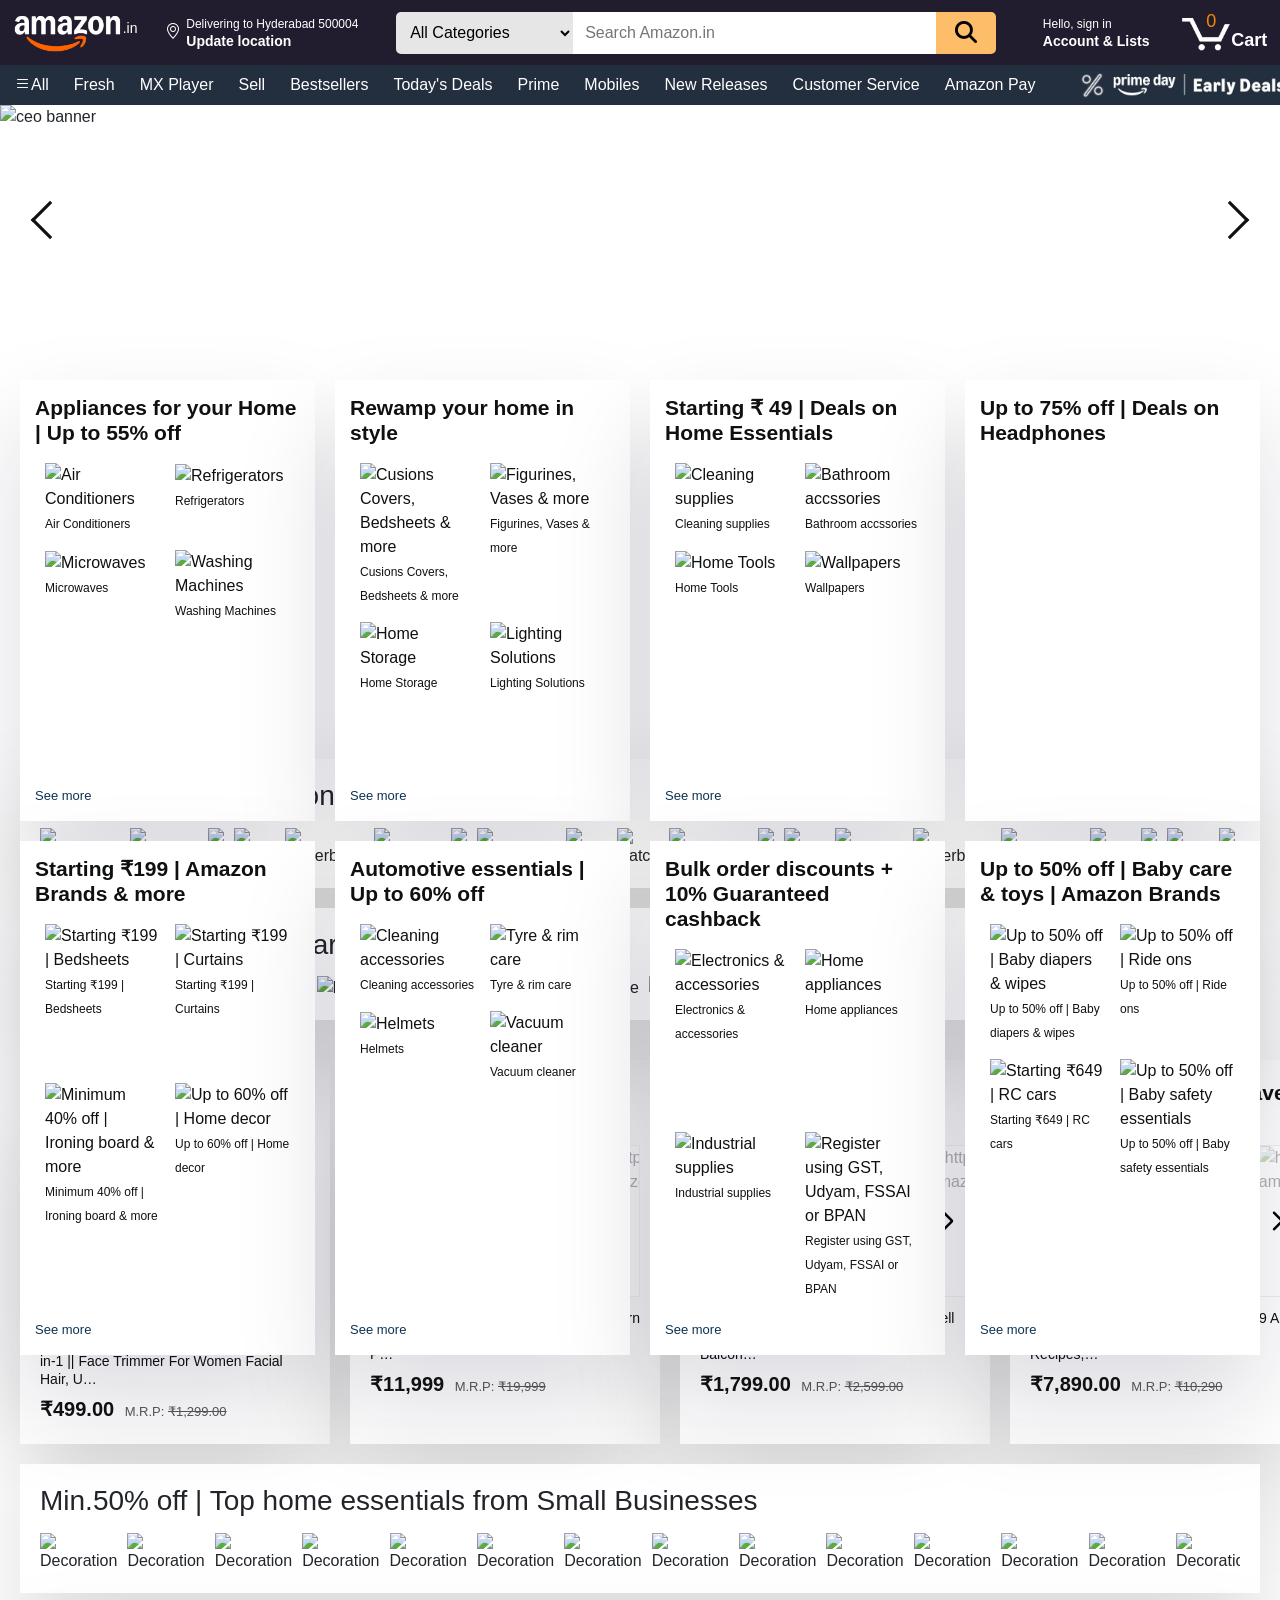
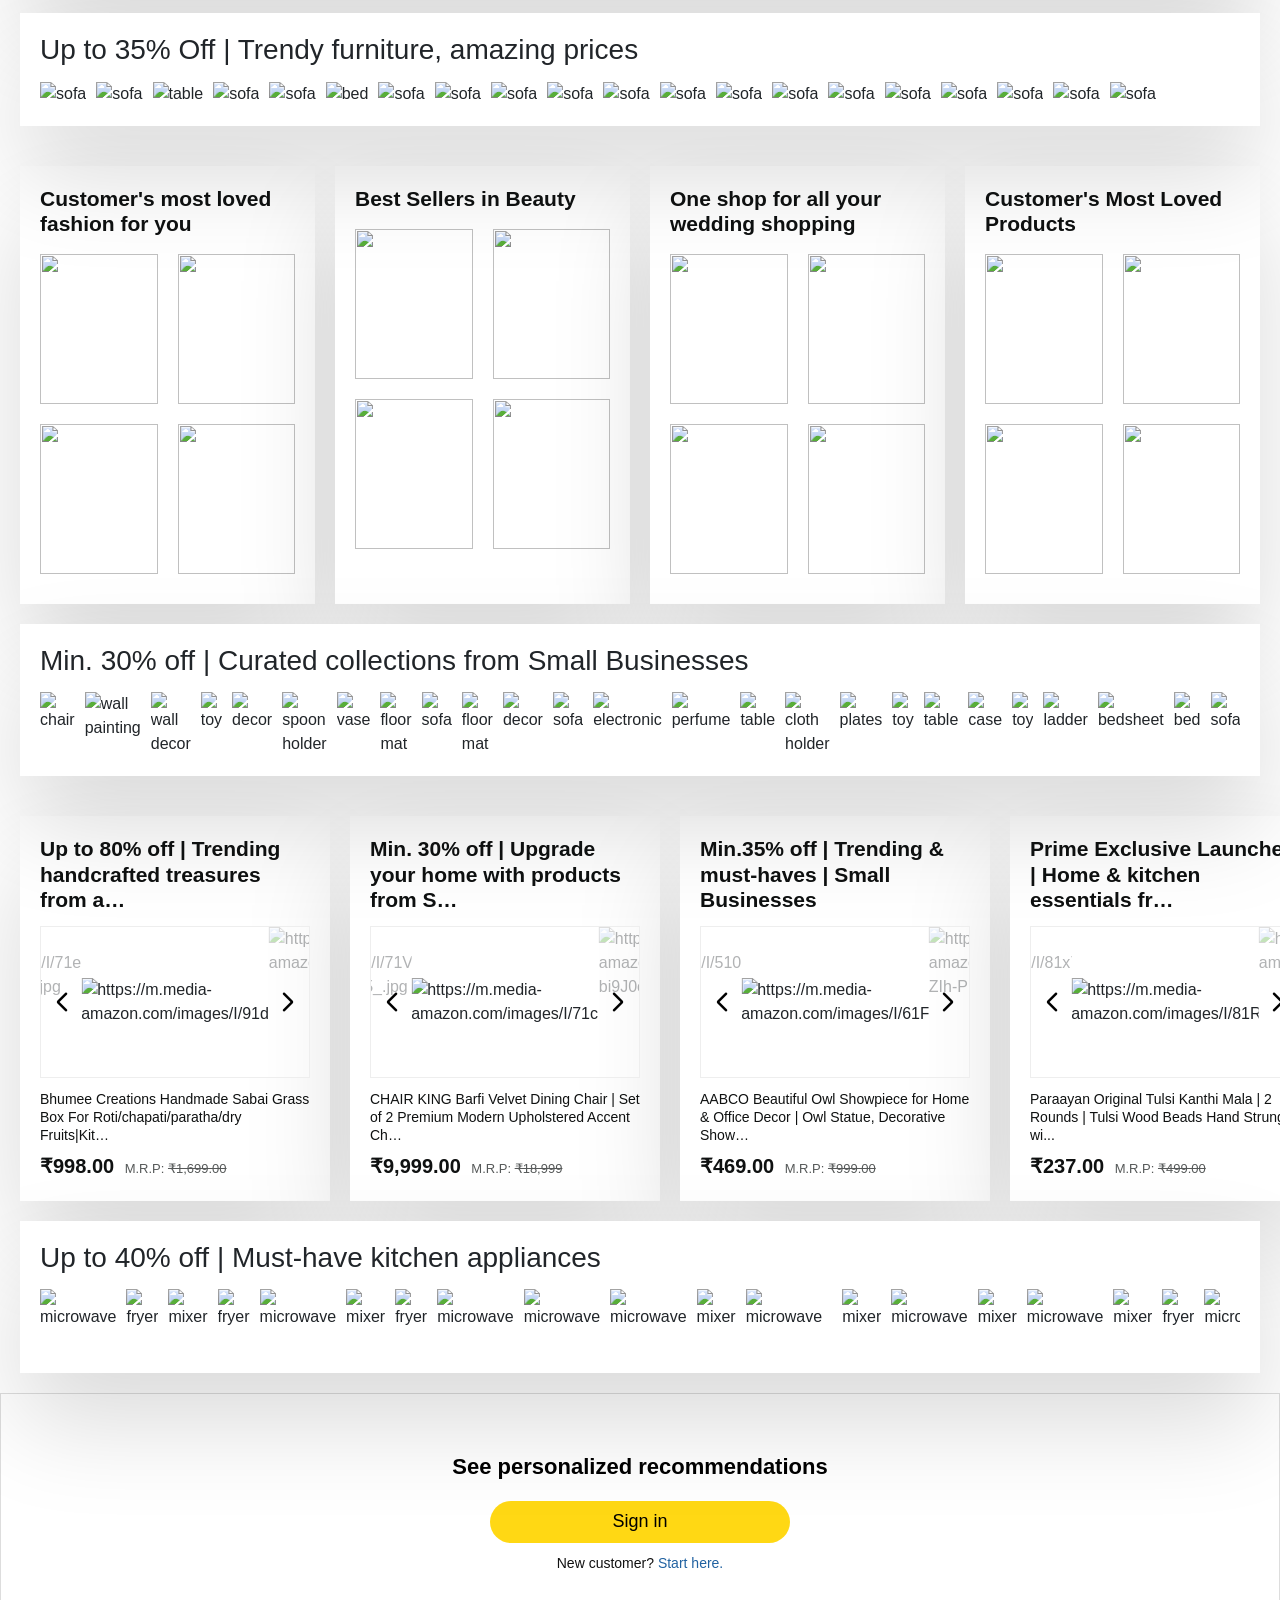
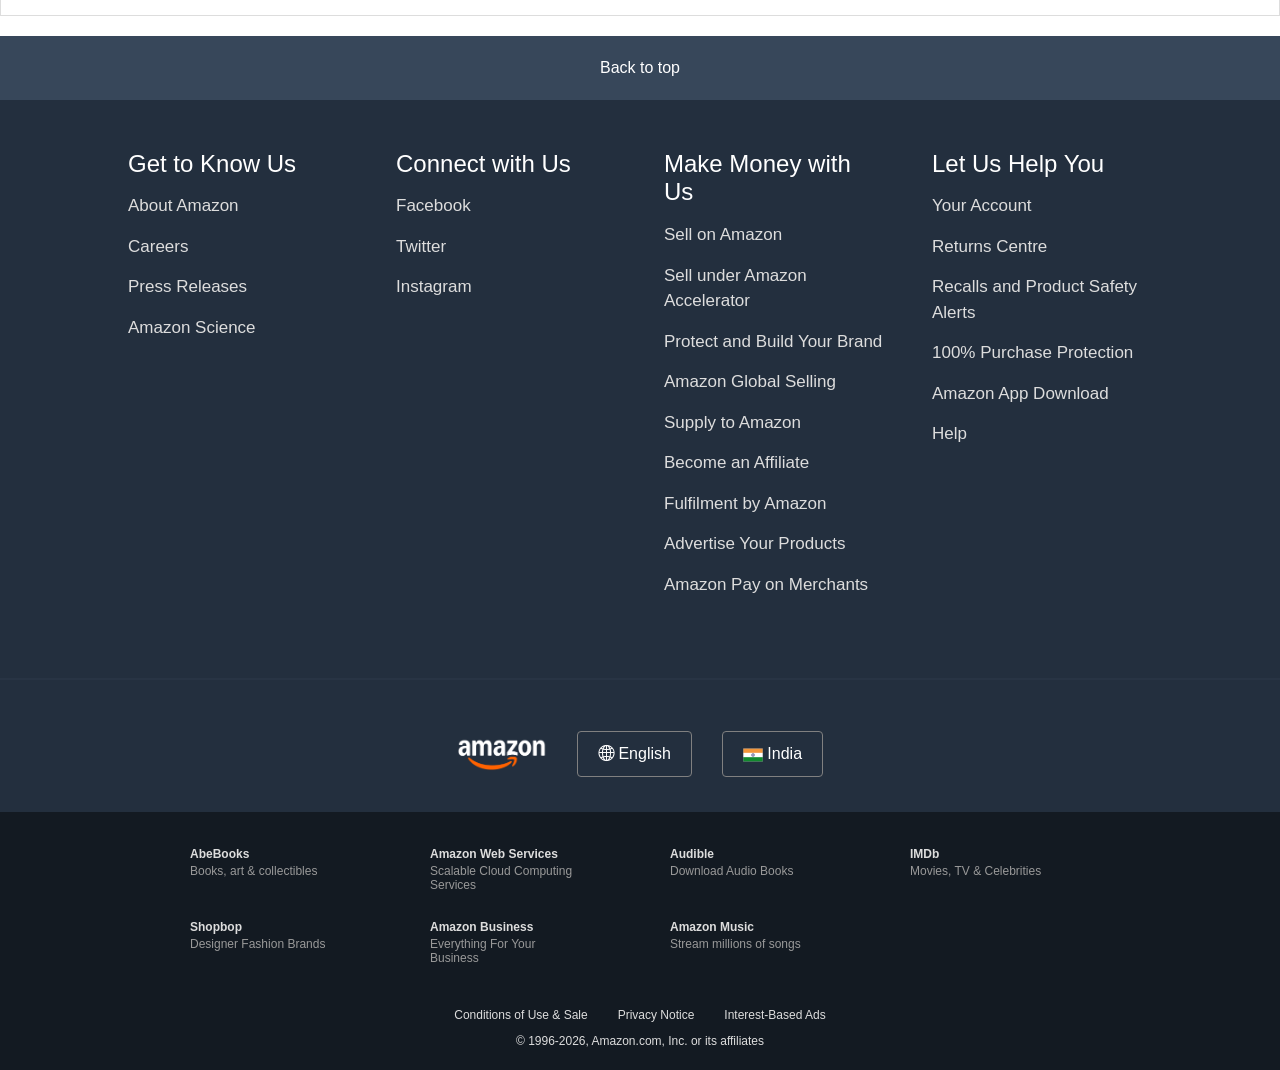
==== index.html @ 39773c07 "Amazon Clone version 1.1" ====
<!doctype html>
<html lang="en">

<head>
  <meta charset="UTF-8" />
  <meta name="viewport" content="width=device-width, initial-scale=1.0" />
  <title>Amazon</title>
  <link rel="stylesheet" href="https://cdnjs.cloudflare.com/ajax/libs/font-awesome/6.4.2/css/all.min.css"
    integrity="sha512-z3gLpd7yknf1YoNbCzqRKc4qyor8gaKU1qmn+CShxbuBusANI9QpRohGBreCFkKxLhei6S9CQXFEbbKuqLg0DA=="
    crossorigin="anonymous" referrerpolicy="no-referrer" />

  <link rel="stylesheet"
    href="https://fonts.googleapis.com/css2?family=Material+Symbols+Rounded:opsz,wght,FILL,GRAD@20..48,100..700,0..1,-50..200" />

  <link href="https://cdn.jsdelivr.net/npm/bootstrap@5.3.8/dist/css/bootstrap.min.css" rel="stylesheet"
    integrity="sha384-sRIl4kxILFvY47J16cr9ZwB07vP4J8+LH7qKQnuqkuIAvNWLzeN8tE5YBujZqJLB" crossorigin="anonymous" />
  <link rel="stylesheet" href="https://cdn.jsdelivr.net/npm/bootstrap-icons@1.11.3/font/bootstrap-icons.min.css">

  <link rel="stylesheet" href="./style.css" />
</head>

<body>
  <nav class="navbar-section">
    <a href="./" class="nav-logo">
      <img src="./images/amazon-white-logo.png" />
      <span>.in</span>
    </a>

    <div class="nav-location">
      <div class="icon"><i class="bi bi-geo-alt"></i></div>
      <div>
        <p>Delivering to Hyderabad 500004</p>
        <h4>Update location</h4>
      </div>
    </div>

    <div class="nav-search-bar">
      <select id="categorySelect">
        <option value="All">All Categories</option>
        <option value="Electronics">Electronics</option>
        <option value="Vehicles">Vehicles</option>
        <option value="Beauty Products">Beauty Products</option>
        <option value="Decorations">Decorations</option>
        <option value="Kitchen Appliances">Kitchen Appliances</option>
        <option value="Furniture">Furniture</option>
      </select>
      <input type="text" id="searchInput" placeholder="Search Amazon.in" />
      <button id="searchButton" type="button"><i class="fa-solid fa-magnifying-glass"></i></button>
    </div>

    <a href="./login.html">
      <div id="accountNav">
        <p>Hello, sign in</p>
        <h4>Account & Lists</h4>
      </div>
    </a>


    <a href="./addToCart.html" class="cart-link">
      <div class="cart"><img src="./images/cart.png" alt=""> <span id="cartCount">0</span><b>Cart</b></div>
    </a>
  </nav>

  <div class="features">
    <div class="tabs">
      <div><i class="bi bi-list"></i>All</div>
      <div class="feature-fresh">Fresh</div>
      <div>MX Player</div>
      <div>Sell</div>
      <div>Bestsellers</div>
      <div>Today's Deals</div>
      <div>Prime</div>
      <div>Mobiles</div>
      <div>New Releases</div>
      <div>Customer Service</div>
      <div>Amazon Pay</div>

      <!-- hidden dropdowns -->
      <div class="flesh-downdown">
        <img src="" alt="">
        <img src="" alt="">
        <img src="" alt="">
      </div>
    </div>
    <div class="prime">
      <img src="./images/primeDay.jpg" height="30px" alt="">
    </div>
  </div>

  <main>
    <div id="homeContent">
      <div class="hero-container">
        <!-- banner carousel -->
        <div id="carouselExampleRide" class="carousel slide" data-bs-ride="true">
          <div class="carousel-inner" id="bannerCarouselInner">
            <!-- banner images are added using javascript -->
          </div>
          <button class="carousel-control-prev" type="button" data-bs-target="#carouselExampleRide"
            data-bs-slide="prev">
            <span class="carousel-control-prev-icon" aria-hidden="true"></span>
            <span class="visually-hidden">Previous</span>
          </button>
          <button class="carousel-control-next" type="button" data-bs-target="#carouselExampleRide"
            data-bs-slide="next">
            <span class="carousel-control-next-icon" aria-hidden="true"></span>
            <span class="visually-hidden">Next</span>
          </button>
        </div>

        <!-- immediate deals under banner section -->
        <div id="banner-deal-section" class="banner-deal-section">
          <!-- data is added through javascript -->
        </div>
      </div>

      <div id="carousel-card-container1" class="carousel-card-container1">
        <!-- data is added through javascript -->
      </div>

      <div id="square-slider-carousel-container1" class="square-slider-carousel-container1">
        <!-- slider cards are added using javascript -->
      </div>


      <div id="carousel-card-container2" class="carousel-card-container2">
        <!-- data is added through javascript -->
      </div>

      <div id="square-cards-container" class="square-cards-container">
        <!-- square cards are added  using javascript -->
      </div>

      <div id="carousel-card-container3" class="carousel-card-container3">
        <!-- added using javascript -->
      </div>

      <div id="square-slider-carousel-container2" class="square-slider-carousel-container2">
        <!-- slider cards are added using javascript -->
      </div>

      <div id="carousel-card-container4" class="carousel-card-container4">
        <!-- added using javascript -->
      </div>
    </div>

    <!-- search results are added using javascript -->
    <div id="searchResultsSection" class="search-results-section" style="display:none;"></div>
  </main>

  <!-- RECOMMENDATION -->
  <div class="signin-section">
    <h2>See personalized recommendations</h2>
    <button class="signin-btn">Sign in</button>
    <p>
      New customer?
      <a href="#">Start here.</a>
    </p>
  </div>

  <!-- FOOTER -->
  <footer>
    <div class="back-top">
      <a href="#">Back to top</a>
    </div>

    <div class="footer-links">
      <div class="column">
        <h4>Get to Know Us</h4>
        <a href="#">About Amazon</a>
        <a href="#">Careers</a>
        <a href="#">Press Releases</a>
        <a href="#">Amazon Science</a>
      </div>

      <div class="column">
        <h4>Connect with Us</h4>
        <a href="#">Facebook</a>
        <a href="#">Twitter</a>
        <a href="#">Instagram</a>
      </div>

      <div class="column">
        <h4>Make Money with Us</h4>
        <a href="#">Sell on Amazon</a>
        <a href="#">Sell under Amazon Accelerator</a>
        <a href="#">Protect and Build Your Brand</a>
        <a href="#">Amazon Global Selling</a>
        <a href="#">Supply to Amazon</a>
        <a href="#">Become an Affiliate</a>
        <a href="#">Fulfilment by Amazon</a>
        <a href="#">Advertise Your Products</a>
        <a href="#">Amazon Pay on Merchants</a>
      </div>

      <div class="column">
        <h4>Let Us Help You</h4>
        <a href="#">Your Account</a>
        <a href="#">Returns Centre</a>
        <a href="#">Recalls and Product Safety Alerts</a>
        <a href="#">100% Purchase Protection</a>
        <a href="#">Amazon App Download</a>
        <a href="#">Help</a>
      </div>
    </div>

    <hr />

    <div class="footer-bottom">
      <img src="./images/amazon-white-logo.png" width="90px" />
      <button class="btn"><i class="bi bi-globe2"></i> English</button>
      <button class="btn"><img src="./images/flag.png" width="20px" alt=""> India</button>
    </div>
  </footer>

  <div class="nav-footer">
    <div class="nav-footer-links">
      <a href="https://www.abebooks.com">
        <h5>AbeBooks</h5>
        <span>Books, art & collectibles</span>
      </a>
      <a href="https://aws.amazon.com">
        <h5>Amazon Web Services</h5>
        <span>Scalable Cloud Computing Services</span>
      </a>
      <a href="https://www.audible.in">
        <h5>Audible</h5>
        <span>Download Audio Books</span>
      </a>
      <a href="https://www.imdb.com">
        <h5>IMDb</h5>
        <span>Movies, TV & Celebrities</span>
      </a>
      <a href="https://www.shopbop.com">
        <h5>Shopbop</h5>
        <span>Designer Fashion Brands</span>
      </a>
      <a href="https://business.amazon.in">
        <h5>Amazon Business</h5>
        <span>Everything For Your Business</span>
      </a>
      <a href="https://www.amazon.in/music">
        <h5>Amazon Music</h5>
        <span>Stream millions of songs</span>
      </a>
    </div>
    <div class="terms_conditions">
      <a href="#">Conditions of Use & Sale</a>
      <a href="#">Privacy Notice</a>
      <a href="#">Interest-Based Ads</a>
    </div>
    <t class="copyright">© 1996-2026, Amazon.com, Inc. or its affiliates</t>
  </div>


  <script src="./script.js">
  </script>
  <script src="https://cdn.jsdelivr.net/npm/bootstrap@5.3.8/dist/js/bootstrap.bundle.min.js"
    integrity="sha384-FKyoEForCGlyvwx9Hj09JcYn3nv7wiPVlz7YYwJrWVcXK/BmnVDxM+D2scQbITxI"
    crossorigin="anonymous"></script>

</body>

</html>
---- style.css ----
* {
    margin: 0;
    padding: 0;
    box-sizing: border-box;
}

body {
    font-family: 'Segoe UI', Tahoma, Geneva, Verdana, sans-serif;
}


@keyframes appear {
    from {
        opacity: 0;
        transform: translateY(40px);
        transition: opacity 0.7s ease, transform 0.7s ease;
        will-change: opacity, transform;
    }

    to {
        opacity: 1;
        transform: translateY(0);
    }
}

/* NAVBAR */
.navbar-section {
    display: flex;
    align-items: center;
    justify-content: space-evenly;
    gap: 10px;
    background-color: rgb(34, 29, 46);
    width: 100%;
    height: 65px;
    color: white;
}

.nav-logo {
    display: flex;
    align-items: center;
    justify-content: center;
    cursor: pointer;
}

.nav-logo img {
    width: 110px;
}

.nav-logo span {
    font-size: 14px;
    margin-bottom: 8px;
}

.nav-location {
    display: flex;
    align-items: center;
    cursor: pointer;
}

.nav-location .icon {
    padding: 5px;
}

.nav-location p {
    font-size: 12px;
    color: rgb(255, 255, 255);
    font-weight: 400;
    font-family: 'Amazon Ember', sans-serif;
    margin: 0;
}

.nav-location h4 {
    font-size: 14px;
    color: rgb(255, 255, 255);
    font-weight: 700;
    font-family: 'Amazon Ember', sans-serif;
    margin: 0;
}

.nav-search-bar {
    flex: 1;
    max-width: 600px;
    height: 42px;
    display: flex;
    margin: 0 15px;
}

.nav-search-bar select {
    width: max-content;
    border: none;
    outline: none;
    background: #e6e6e6;
    padding: 10px;
    border-radius: 5px 0 0 5px;
}

.nav-search-bar input {
    flex: 1;
    border: none;
    padding: 12px;
    font-size: 16px;
    outline: none;
}

.nav-search-bar button {
    width: 60px;
    border: none;
    background: #febd69;
    font-size: 22px;
    cursor: pointer;
    border-radius: 0 5px 5px 0;
}

.navbar-section a {
    text-decoration: none;
    color: inherit;
}

#accountNav {
    cursor: pointer;
    padding: 0 8px;
    border: 1px solid transparent;
    border-radius: 2px;
}

#accountNav:hover {
    border-color: #fff;
}

#accountNav p {
    font-size: 12px;
    color: #fff;
    white-space: nowrap;
    margin: 0;
}

#accountNav h4 {
    font-size: 14px;
    font-weight: 700;
    color: #fff;
    white-space: nowrap;
    margin: 0;
}

.orders p {
    font-size: 12px;
}

.orders h4 {
    font-size: 14px;
}

.card-link {
    display: flex;
}

.cart {
    font-size: 18px;
    cursor: pointer;
    position: relative;
    display: flex;
    align-items: center;
}

.cart img {
    width: 50px;
}

.cart #cartCount {
    color: #f08804;
    position: absolute;
    top: 0;
    left: 25px;
}

.cart b {
    padding-top: 15px;
}


/* TABS */
.features {
    height: 40px;
    background-color: #232f3e;
    display: flex;
    justify-content: space-between;
    align-items: center;
    padding: 0 15px;
}

.features select {
    background-color: transparent;
    padding: 4px;
    outline: none;
    border: none;
    color: white;
}

.features .feature-opt {
    background-color: rgba(255, 255, 255, 0.351);
    color: #000;
}

.tabs {
    display: flex;
    align-items: center;
    gap: 25px;
    color: white;
    position: relative;
}

.prime {
    color: white;
}

.feature-fresh

/* main content */
.hero-container {
    position: relative;
}


/* Banner section */
.carousel {
    position: relative;
    z-index: 0;
    margin-bottom: 630px;
}

.carousel::after {
    content: "";
    position: absolute;
    left: 0;
    right: 0;
    bottom: 0;
    height: 35%;
    background: linear-gradient(to bottom, rgba(255, 255, 255, 0), #fff);
    pointer-events: none;
    z-index: 2;
}

.carousel-control-prev,
.carousel-control-next {
    top: 0;
    scale: 0.8;
    bottom: auto;
    width: 80px;
    height: 230px;
    opacity: 1;
    z-index: 3;
    background-color: transparent;
}

.carousel-control-prev {
    left: 10px;
}

.carousel-control-next {
    right: 10px;
}

.carousel-control-prev-icon,
.carousel-control-next-icon {
    width: 34px;
    height: 34px;
    background-image: none;
    border-top: 4px solid #111;
    border-left: 4px solid #111;
}

.carousel-control-prev-icon {
    transform: rotate(-45deg);
}

.carousel-control-next-icon {
    transform: rotate(135deg);
}


/* deals under banner section */
.banner-deal-section {
    display: grid;
    grid-template-columns: repeat(4, 1fr);
    gap: 20px;
    z-index: 10;
    position: absolute;
    top: 380px;
    padding: 0 20px;
}

.deal-container {
    width: 100%;
    height: 100%;
    background-color: white;
    padding: 15px;
    display: flex;
    flex-direction: column;
    box-shadow: rgba(17, 12, 46, 0.15) 0px 48px 100px 0px;
    animation: appear 1s ease-in-out backwards;
}

.deal-container:hover {
    transform: scale(1.03);
}

.deal-container:nth-child(2) {
    animation-delay: 0.2s;
}

.deal-container:nth-child(3) {
    animation-delay: 0.4s;
}

.deal-container:nth-child(4) {
    animation-delay: 0.6s;
}

.deal-container:nth-child(5) {
    animation-delay: 0.8s;
}

.deal-container:nth-child(6) {
    animation-delay: 1.0s;
}

.deal-container:nth-child(7) {
    animation-delay: 1.2s;
}

.deal-container:nth-child(8) {
    animation-delay: 1.4s;
}

.deal-container h3 {
    font-family: Arial, Helvetica, sans-serif;
    font-size: 21px;
    color: rgb(15, 17, 17);
    font-weight: 700;
}

.banner-deal-section .img-grid-container {
    display: grid;
    grid-template-columns: 1fr 1fr;
    grid-template-rows: 1fr 1fr;
    gap: 15px;
    padding: 10px;
}

.deal-container .grid-img-details {
    text-decoration: none;
    color: rgb(15, 17, 17);
}

.deal-container img {
    width: 100%;
    object-fit: cover;
    height: auto;
}

.deal-container .img-title {
    font-size: 12px;
    font-weight: 400;
    font-family: Arial, Helvetica, sans-serif;
}

.deal-container .see-more {
    text-decoration: none;
    color: rgb(12, 51, 83);
    font-size: 13px;
    font-weight: 500;
    font-family: Arial, Helvetica, sans-serif;
    margin-top: auto;
    padding-top: 10px;
}


.carousel-card-container1,
.carousel-card-container2,
.carousel-card-container3,
.carousel-card-container4 {
    padding: 0 20px;
}

.carousel-card {
    background-color: white;
    padding: 20px;
    box-shadow: rgba(0, 0, 0, 0.15) 0px 48px 100px 0px;
    margin-bottom: 20px;
    position: relative;
}

.furniture-container {
    margin-top: 15px;
    display: flex;
    overflow-x: auto;
    gap: 10px;
    scroll-behavior: smooth;
}

.furniture-container::-webkit-scrollbar {
    display: none;
}

.carousel-card .prev-carousel,
.carousel-card .next-carousel {
    position: absolute;
    top: 50%;
    transform: translateY(-50%);
    background-color: rgba(255, 255, 255, 1);
    color: rgb(0, 0, 0);
    border: none;
    padding: 30px 10px;

    cursor: pointer;
    z-index: 1;
    opacity: 0;
    transition: opacity 0.3s;
}

.carousel-card:hover .prev-carousel,
.carousel-card:hover .next-carousel {
    opacity: 1;
}

.carousel-card .prev-carousel {
    box-shadow: 4px 4px 7px 0px #00000079;
}

.carousel-card .next-carousel {
    right: 0;
    box-shadow: -4px 4px 7px 0px #00000085;
}

.prev-carousel span {
    font-size: 30px;
}



/* square cards */
.square-cards-container {
    padding: 0 20px;
    display: grid;
    grid-template-columns: repeat(4, 1fr);
    gap: 20px;
}

.square-card:hover {
    transform: scale(1.03);
}

.square-cards-container .square-card {
    background-color: white;
    box-shadow: rgba(0, 0, 0, 0.15) 0px 48px 100px 0px;
    padding: 20px;
    margin: 20px 0;
}

.square-card h3 {
    font-size: 21px;
    font-weight: 700;
    color: #0f1111;
}

.square-cards-container .square-grid {
    display: grid;
    grid-template-columns: repeat(2, 1fr);
    gap: 20px;
    padding: 10px 0;
}

.square-grid img {
    width: 100%;
    height: 150px;
    object-fit: contain;
}



/* slider cards */
.square-slider-carousel-container1,
.square-slider-carousel-container2 {
    width: 100%;
    display: flex;
    gap: 20px;
    padding: 20px;
}

.square-slider {
    background-color: white;
    box-shadow: rgba(0, 0, 0, 0.15) 0px 48px 100px 0px;
    padding: 20px;
    width: 25%;
}

.square-slider h3 {
    font-size: 21px;
    font-weight: 700;
    color: #0f1111;
}

.slider-carousel {
    position: relative;
    overflow: hidden;
    margin-top: 14px;
    border: 1px solid #eee;
}

.slider {
    display: flex;
    transition: transform 0.4s ease;
}

.slider-item {
    flex: 0 0 70%;
    width: 100%;
    height: 150px;
    box-sizing: border-box;
    display: flex;
    align-items: center;
    justify-content: center;
    background: #fff;
    overflow: hidden;
    opacity: 0.35;
    transition: opacity 0.4s ease, transform 0.4s ease;
}

.slider-item.active {
    opacity: 1;
}

.slider-item img {
    max-width: 100%;
    max-height: 100%;
    object-fit: contain;
    user-select: none;
}

.slider-item:not(.active) img {
    width: 100%;
    height: 100%;
    object-fit: cover;
}

.slider img.active {
    opacity: 1;
}

.slider-prev-carousel,
.slider-next-carousel {
    position: absolute;
    top: 50%;
    transform: translateY(-50%);
    z-index: 2;
    width: 34px;
    height: 34px;
    border-radius: 50%;
    border: none;
    background: transparent;
    display: flex;
    align-items: center;
    justify-content: center;
    cursor: pointer;
}

.slider-prev-carousel {
    left: 4px;
}

.slider-next-carousel {
    right: 4px;
}

.slider-product-details {
    display: block;
    margin-top: 12px;
    font-size: 14px;
    line-height: 1.3;
    color: #0f1111;
}

.slider-product-price {
    display: inline-block;
    margin-top: 6px;
    font-size: 20px;
    font-weight: 700;
    color: #0f1111;
}

.slider-product-mrp {
    margin-left: 6px;
    font-size: 13px;
    color: #565959;
}



/* SEARCH RESULTS */
.search-results-section {
    padding: 20px 20px 60px;
    min-height: 400px;
}

.search-results-header {
    padding: 10px 0 20px;
    border-bottom: 1px solid #ddd;
    margin-bottom: 20px;
}

.search-results-header h2 {
    font-size: 20px;
    font-weight: 500;
    color: #0f1111;
}

.search-results-header p {
    margin-top: 8px;
    font-size: 14px;
    color: #565959;
}

.search-results-grid {
    display: grid;
    grid-template-columns: repeat(auto-fill, minmax(180px, 1fr));
    gap: 20px;
}

.search-result-card {
    background-color: white;
    box-shadow: rgba(0, 0, 0, 0.15) 0px 10px 30px 0px;
    padding: 15px;
    text-decoration: none;
    color: #0f1111;
    display: flex;
    flex-direction: column;
    transition: box-shadow 0.2s ease;
}

.search-result-card:hover {
    box-shadow: rgba(0, 0, 0, 0.25) 0px 12px 35px 0px;
}

.search-result-card img {
    width: 100%;
    height: 160px;
    object-fit: contain;
    margin-bottom: 10px;
}

.search-result-name {
    font-size: 13px;
    line-height: 1.3;
    margin-bottom: 6px;
}

.search-result-price {
    font-size: 16px;
    font-weight: 700;
}

/* RECOMMENDATION */
.signin-section {
    width: 100%;
    background: #fff;
    border: 1px solid #ddd;
    text-align: center;
    padding: 60px 20px 25px;
    margin: 20px auto;
}

.signin-section h2 {
    font-size: 22px;
    font-weight: 700;
    margin-bottom: 20px;
    color: #000;
}

.signin-btn {
    width: 300px;
    height: 42px;
    background: #ffd814;
    border: none;
    border-radius: 25px;
    font-size: 18px;
    cursor: pointer;
    margin-bottom: 10px;
}

.signin-btn:hover {
    background: #f7ca00;
}

.signin-section p {
    font-size: 14px;
    color: #111;
}

.signin-section a {
    color: #2162a1;
    text-decoration: none;
}

.signin-section a:hover {
    text-decoration: underline;
}


/* FOOTER */
footer {
    background: #232f3e;
    color: white;
}

.back-top {
    background: #37475a;
    text-align: center;
    padding: 20px;
}

.back-top a {
    color: white;
    text-decoration: none;
    font-size: 16px;
    font-weight: 500;
}

.footer-links {
    width: 80%;
    margin: auto;
    padding: 50px 0;
    display: flex;
    justify-content: space-between;
    flex-wrap: wrap;
}

.column {
    display: flex;
    flex-direction: column;
    width: 220px;
}

.column h4 {
    margin-bottom: 15px;
}

.column a {
    text-decoration: none;
    color: #dddddd;
    margin-bottom: 15px;
    font-size: 17px;
}

.column a:hover {
    text-decoration: underline;
}

hr {
    border: 1px solid #3a4553;
}

/* Bottom Section */
.footer-bottom {
    padding: 35px;
    display: flex;
    justify-content: center;
    align-items: center;
    gap: 30px;
}

.logo {
    width: 120px;
}

.btn {
    background: transparent;
    color: white;
    border: 1px solid gray;
    padding: 10px 20px;
    border-radius: 4px;
    cursor: pointer;
    font-size: 16px;
}

.btn:hover {
    border-color: white;
}


/* Navigation Footer */
.nav-footer {
    width: 100%;
    background: #131A22;
    padding: 35px 0 20px;
}

/* Nav-Footer Links */
.nav-footer-links {
    width: 900px;
    margin: 0 auto;
    display: grid;
    grid-template-columns: repeat(4, 1fr);
    gap: 28px 60px;
}

.nav-footer-links a {
    text-decoration: none;
    width: 150px;
}

.nav-footer-links h5 {
    color: #DDD;
    font-size: 12px;
    font-weight: 700;
    font-family: Arial, Helvetica, sans-serif;
    margin-bottom: 2px;
}

.nav-footer-links span {
    display: block;
    color: #999;
    font-size: 12px;
    line-height: 1.2;
    font-family: Arial, Helvetica, sans-serif;
}

.nav-footer-links a:hover h5,
.nav-footer-links a:hover span {
    text-decoration: underline;
}

/* Bottom Links */
.terms_conditions {
    margin-top: 40px;
    display: flex;
    justify-content: center;
    gap: 30px;
}

.terms_conditions a {
    color: #DDD;
    text-decoration: none;
    font-size: 12px;
    font-family: Arial, Helvetica, sans-serif;
}

.terms_conditions a:hover {
    text-decoration: underline;
}

/* Copyright */
.copyright {
    margin-top: 8px;
    display: flex;
    justify-content: center;
    color: #DDD;
    font-size: 12px;
    font-family: Arial, Helvetica, sans-serif;
}



/* ------RESPONSIVENESS-------- */
html,
body {
    overflow-x: hidden;
    max-width: 100%;
}

.features {
    overflow-x: auto;
    scrollbar-width: none;
}

.features::-webkit-scrollbar {
    display: none;
}

.tabs {
    flex-shrink: 0;
    white-space: nowrap;
}

@media (max-width: 1200px) {
    .navbar-section {
        padding: 0 10px;
    }

    .nav-location p {
        font-size: 9px;
    }

    .nav-location h4 {
        font-size: 10px;
    }

    .features .tabs {
        font-size: 10px;
        gap: 18px;
    }

    .banner-deal-section {
        top: 290px;
        grid-template-columns: repeat(4, 1fr);
    }

    .deal-container h3 {
        font-size: 15px;
    }

    .deal-container .img-title {
        font-size: 10px;
    }

    .carousel {
        margin-bottom: 570px;
    }

    .square-cards-container,
    .square-slider-carousel-container1,
    .square-slider-carousel-container2 {
        grid-template-columns: repeat(4, 1fr);
    }

    .column {
        width: 150px;
    }

    .column a {
        font-size: 13px;
    }

    .column h4 {
        font-size: 15px;
    }

}

@media (max-width: 992px) {
    .navbar-section {
        flex-wrap: wrap;
        height: auto;
        padding: 10px;
        justify-content: space-between;
    }

    .nav-logo {
        order: 1;
    }

    #accountNav {
        order: 2;
    }

    .cart-link,
    .cart {
        order: 3;
    }

    .nav-location,
    .orders {
        display: none;
    }

    .nav-search-bar {
        order: 4;
        width: 100%;
        max-width: 100%;
        flex: 1 1 100%;
        margin: 10px 0 0;
    }

    .tabs div{
        display:none;
        font-size:18px;
    }

    .tabs div:nth-child(1){
        display:block;
    }
    .carousel {
        margin-bottom: 1650px;
    }

    .banner-deal-section {
        top: 220px;
        grid-template-columns: repeat(2, 1fr);
        padding: 0 15px;
        margin-top: 150px;
    }

    .square-slider-carousel-container1,
    .square-slider-carousel-container2 {
        display: grid;
        grid-template-columns: repeat(2, 1fr);
    }

    .square-slider {
        width: 100%;
    }

    .square-cards-container {
        grid-template-columns: repeat(2, 1fr);
    }

    .column {
        width: 100px;
    }

    .column a {
        font-size: 10px;
    }

    .column h4 {
        font-size: 12px;
    }

    .footer-links {
        gap: 30px;
        text-align: center;
    }

    .nav-footer-links {
        width: 90%;
        grid-template-columns: repeat(2, 1fr);
    }
}

@media (max-width: 768px) {

    .hero-container{
        height: 3180px;
    }
     .carousel {
        margin-bottom: 0px;
    }

   .carousel-control-prev,
.carousel-control-next {
    height: 180px;
    scale: 0.5;
}

    .banner-deal-section {
        /* top:250px; */
        position: relative;
        grid-template-columns: 1fr;
        padding: 0 50px;
        margin-top:-250px;
    }

 .deal-container h3{
    font-size:10px;
 }

    .carousel-card-container1,
    .carousel-card-container2,
    .carousel-card-container3,
    .carousel-card-container4 {
        padding: 0 15px;
    }

    .carousel-card h3{
        font-size: 18px;
    }
    .carousel-card img{
        height: 100px;
    }

    .square-cards-container {
        display: block;
        padding: 15px;
    }

    .square-slider-carousel-container1,
    .square-slider-carousel-container2 {
        grid-template-columns: 1fr;
    }

    .slider-item {
        flex: 0 0 70%;
    }

    .search-results-grid {
        grid-template-columns: repeat(auto-fill, minmax(140px, 1fr));
    }
}

/* @media (max-width: 576px) {

    .navbar-section {
        padding: 8px;
        gap: 8px;
    }

    .nav-logo img {
        width: 80px;
    }

    .nav-search-bar select {
        max-width: 90px;
        font-size: 13px;
        padding: 8px 4px;
    }

    .nav-search-bar input {
        min-width: 0;
        padding: 10px 8px;
        font-size: 14px;
    }

    .nav-search-bar button {
        width: 44px;
        font-size: 18px;
    }

    #accountNav p,
    #accountNav h4 {
        font-size: 11px;
    }

    .cart {
        font-size: 15px;
    }

    .tabs {
        gap: 12px;
        font-size: 14px;
    }

    .carousel {
        margin-bottom: 0;
    }

    .carousel::after,
    .carousel-control-prev,
    .carousel-control-next {
        display: none;
    }

    .footer-bottom {
        flex-direction: column;
        gap: 15px;
    }

    .nav-footer-links {
        grid-template-columns: 1fr;
        width: 90%;
    }

    .terms_conditions {
        flex-wrap: wrap;
        gap: 12px;
    }

    .signin-section {
        padding: 40px 15px 20px;
    }

    .signin-btn {
        width: 100%;
    }
} */
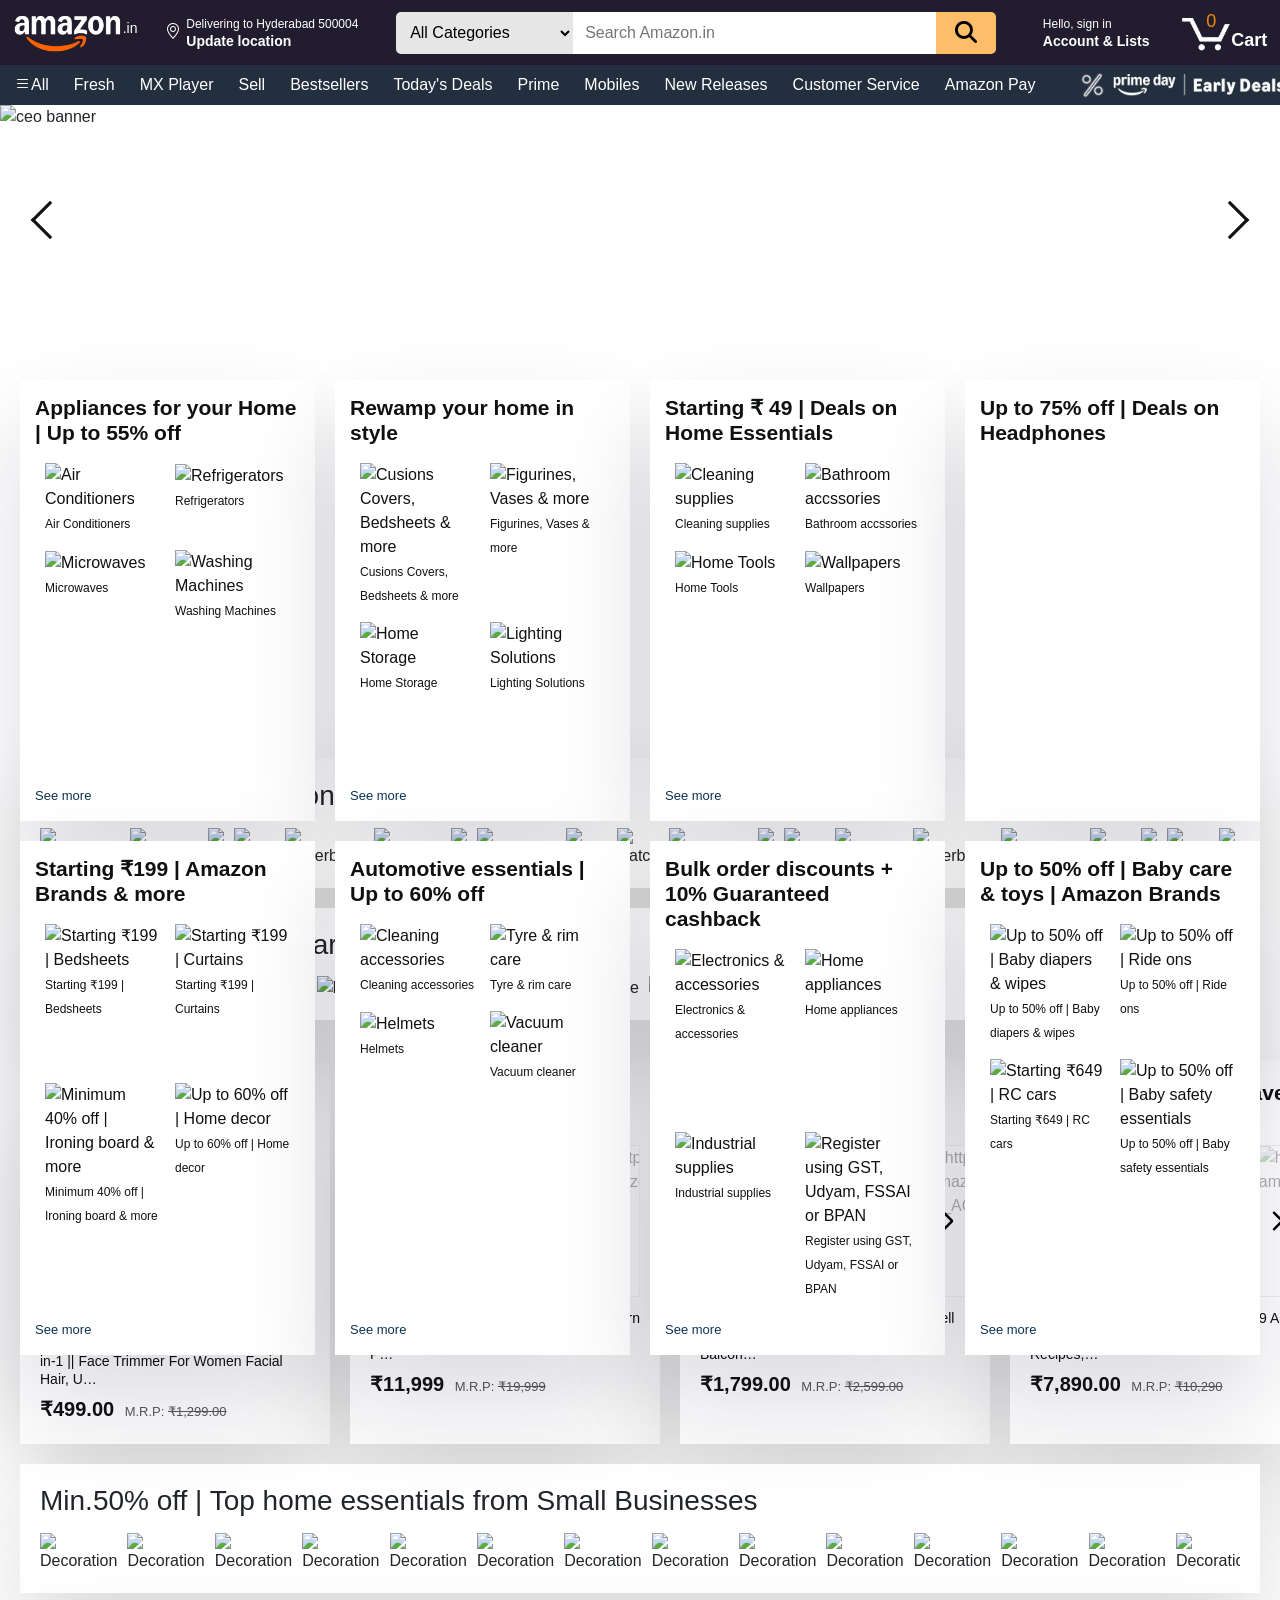
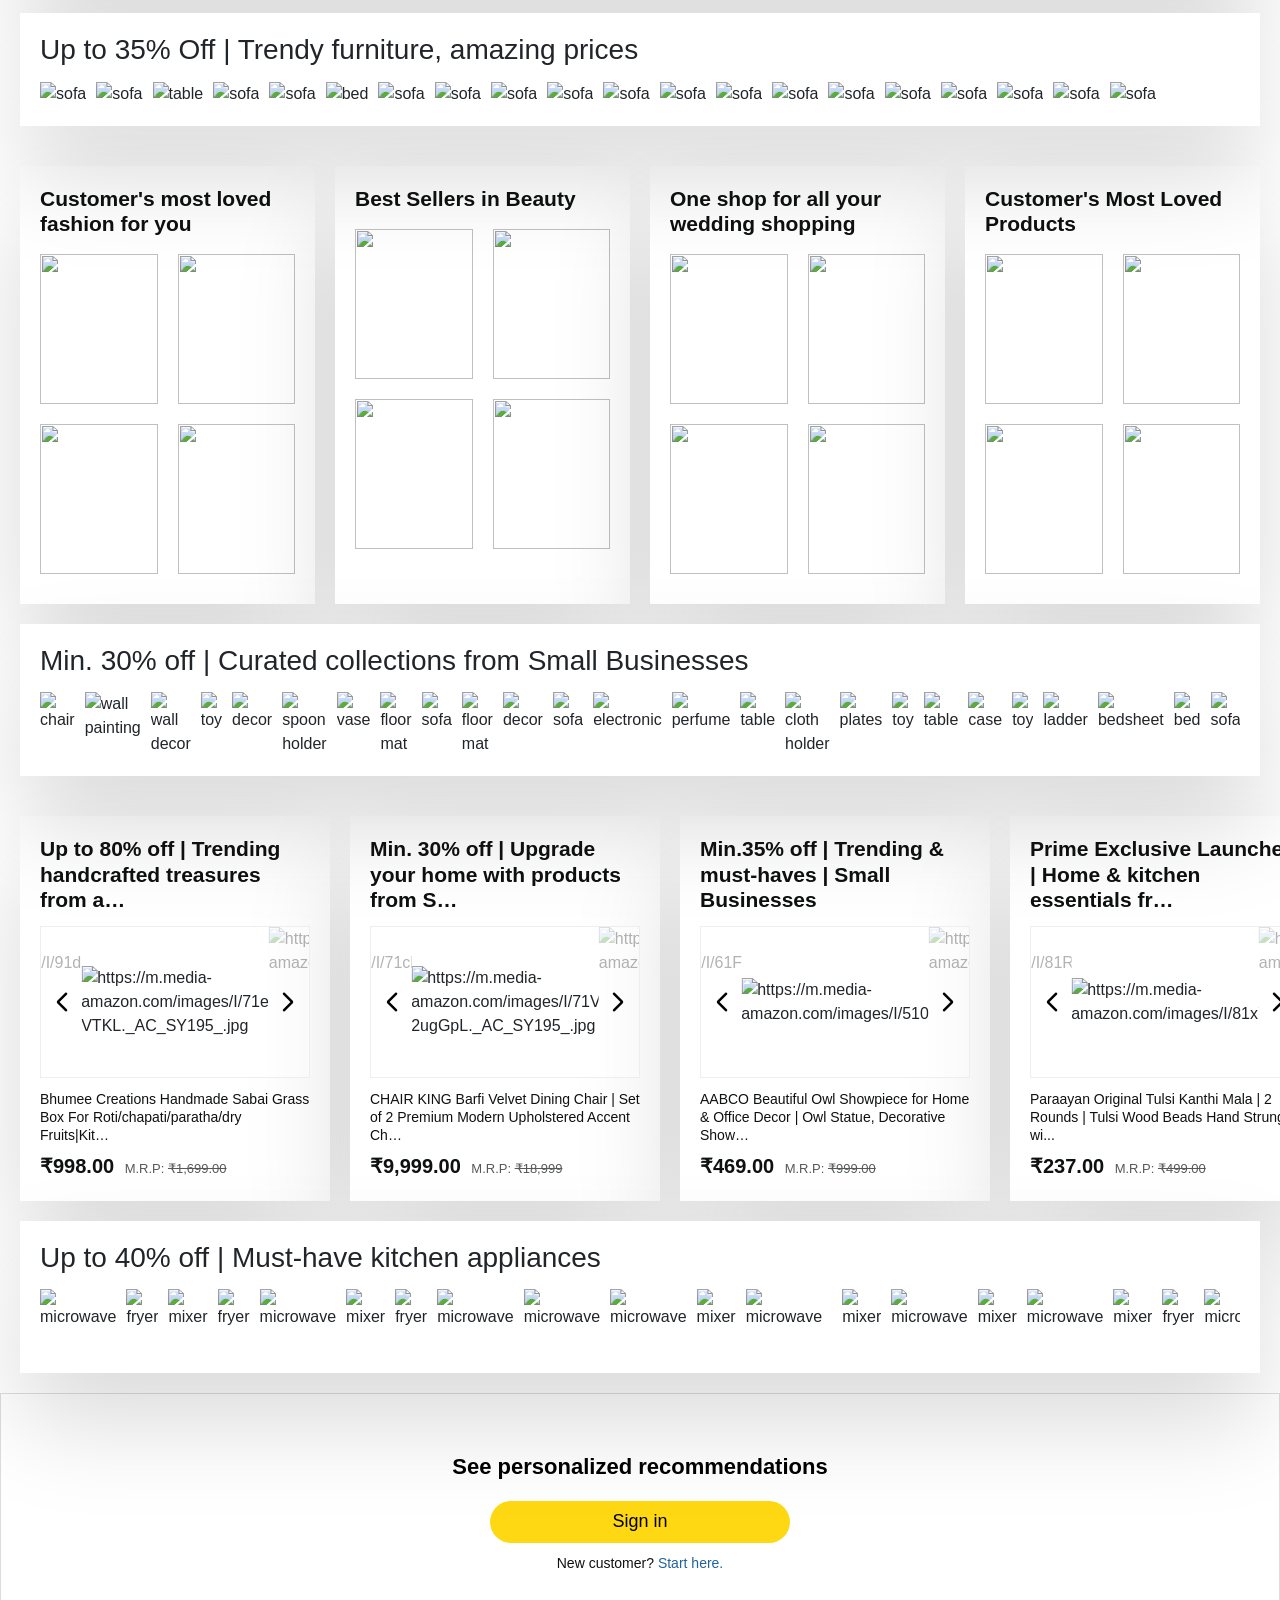
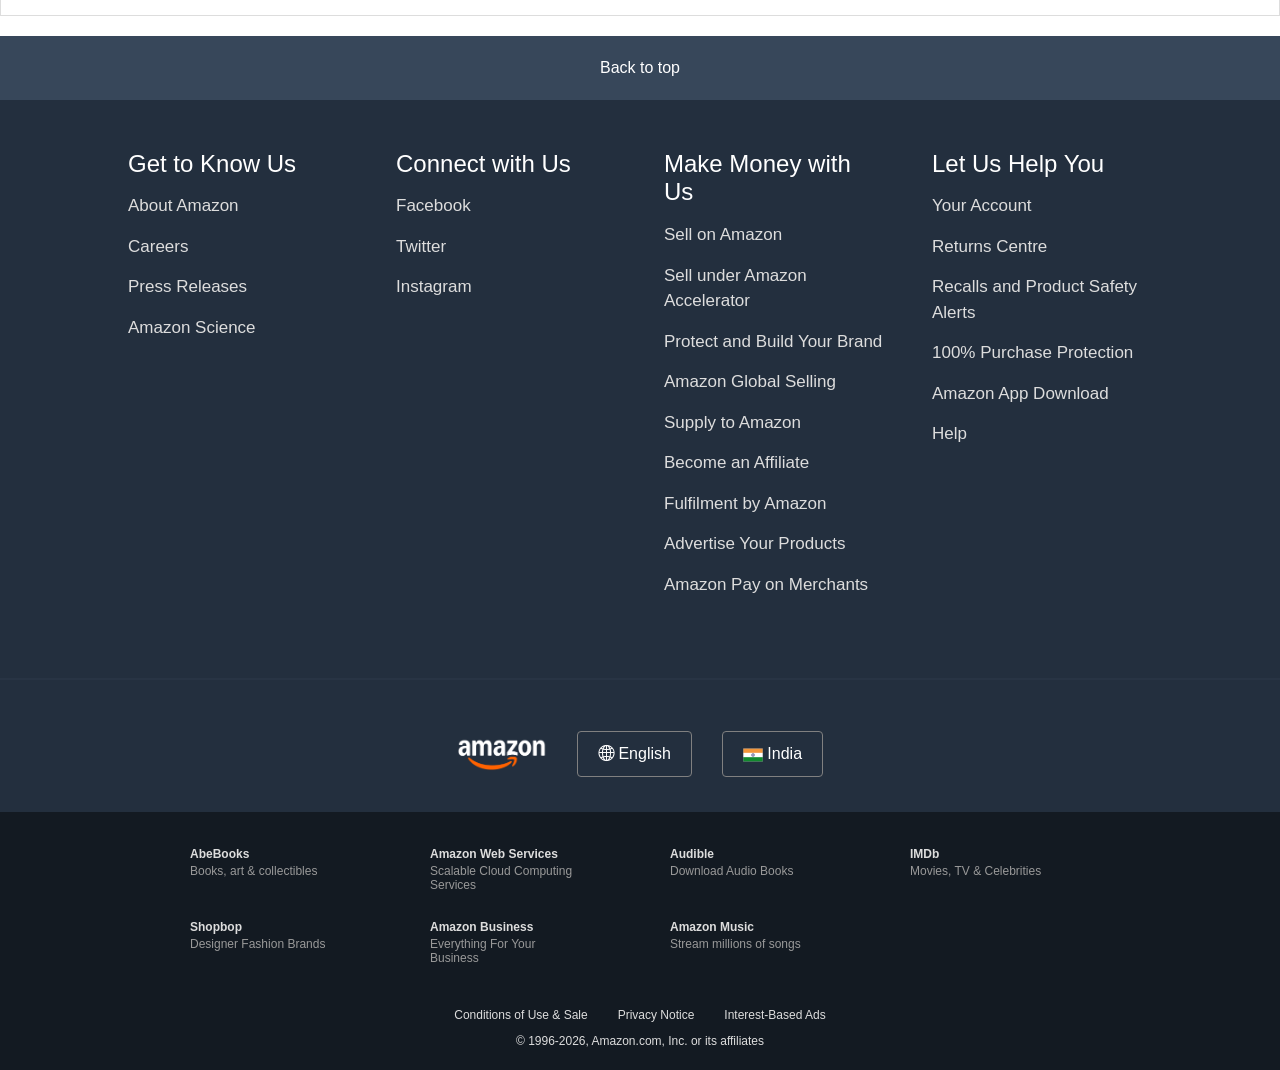
==== commit 113118d2: "updated page links" ====
--- a/index.html
+++ b/index.html
@@ -48,7 +48,7 @@
       <button id="searchButton" type="button"><i class="fa-solid fa-magnifying-glass"></i></button>
     </div>
 
-    <a href="./login.html">
+    <a href="login.html">
       <div id="accountNav">
         <p>Hello, sign in</p>
         <h4>Account & Lists</h4>
@@ -56,7 +56,7 @@
     </a>
 
 
-    <a href="./addToCart.html" class="cart-link">
+    <a href="addToCart.html" class="cart-link">
       <div class="cart"><img src="./images/cart.png" alt=""> <span id="cartCount">0</span><b>Cart</b></div>
     </a>
   </nav>
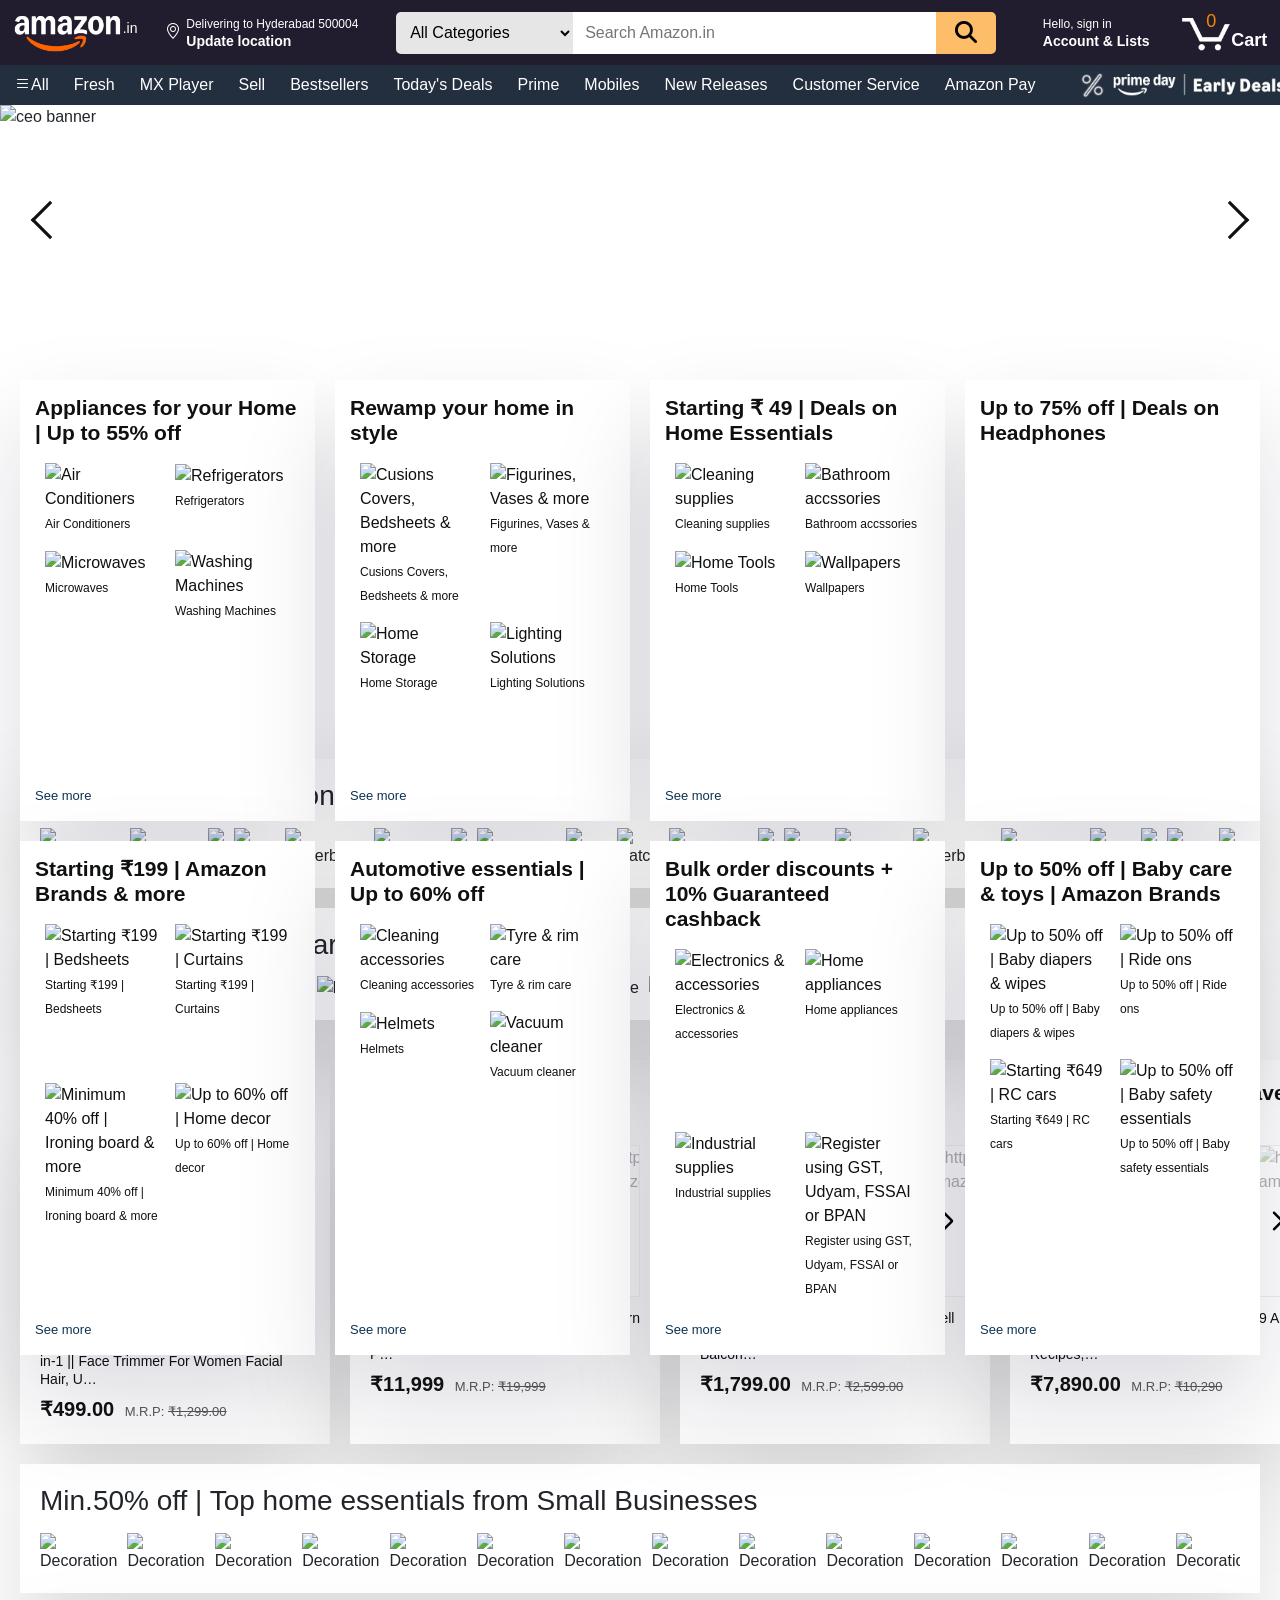
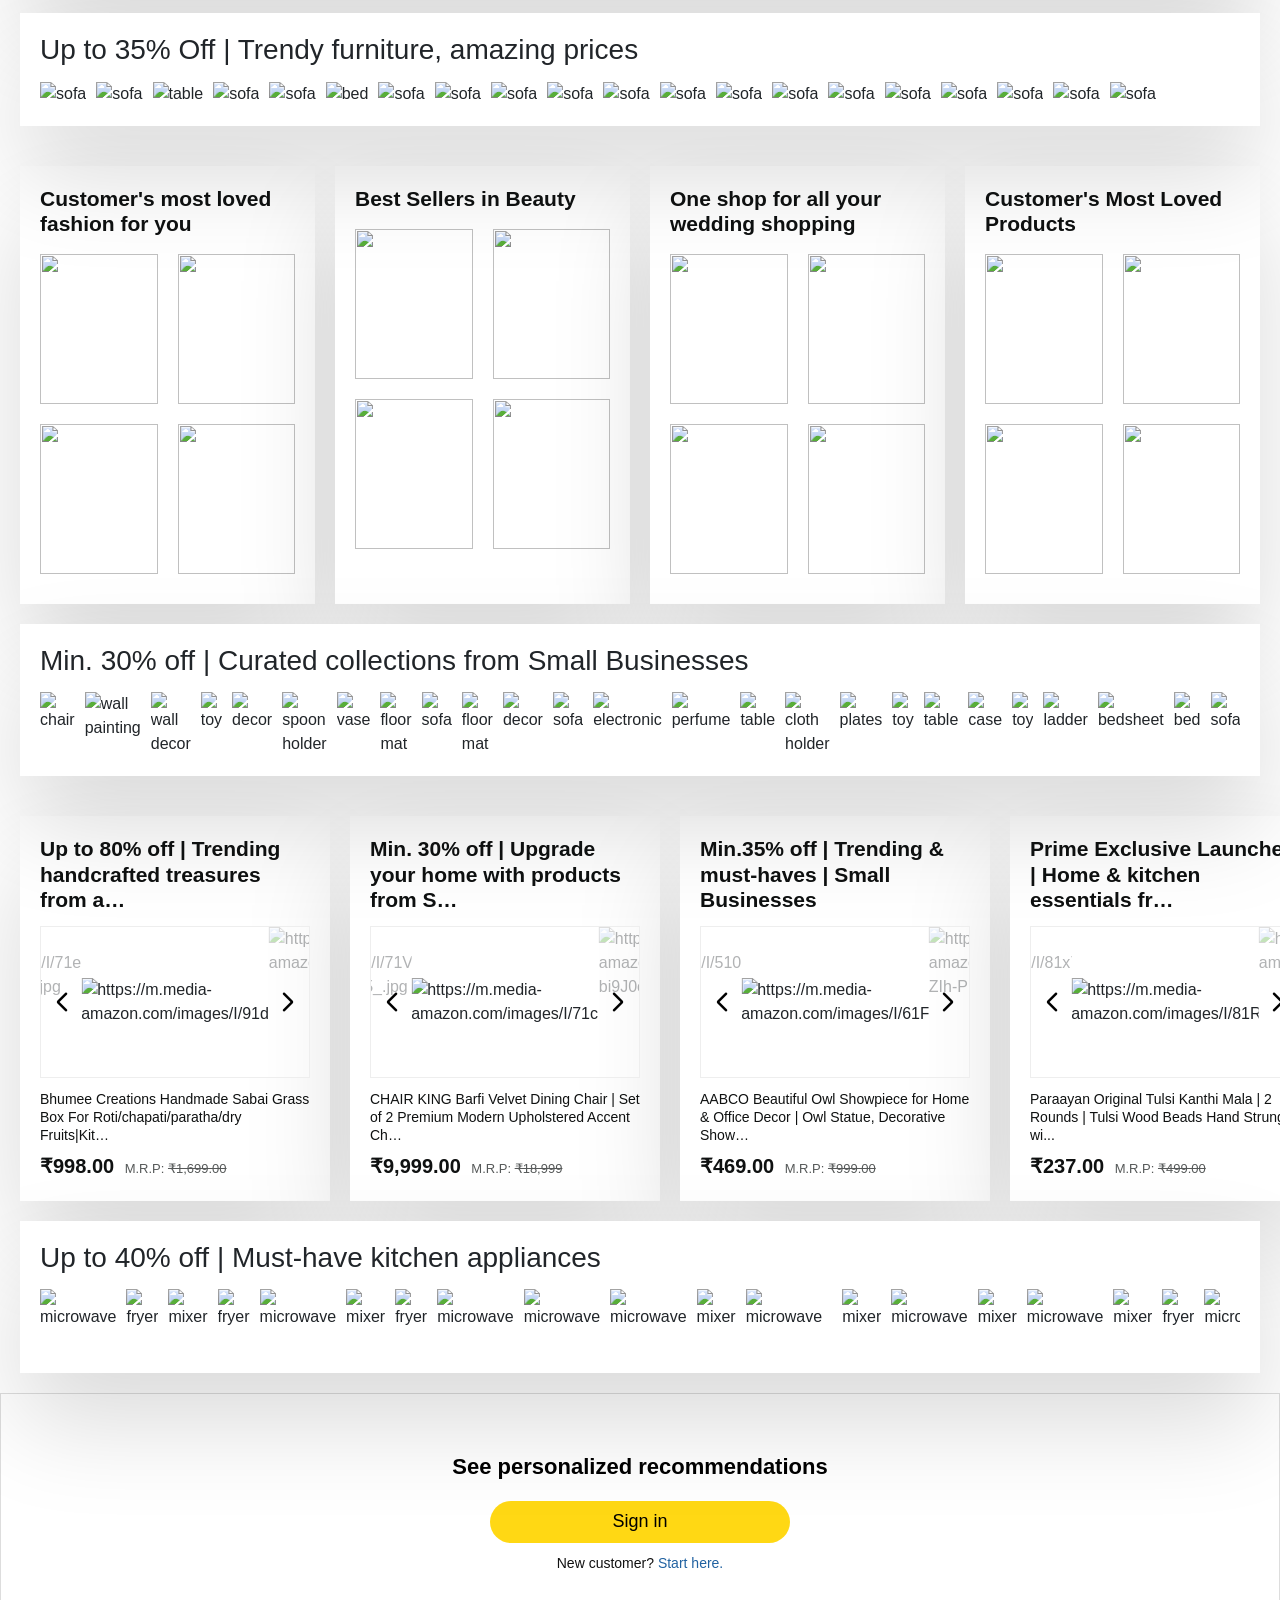
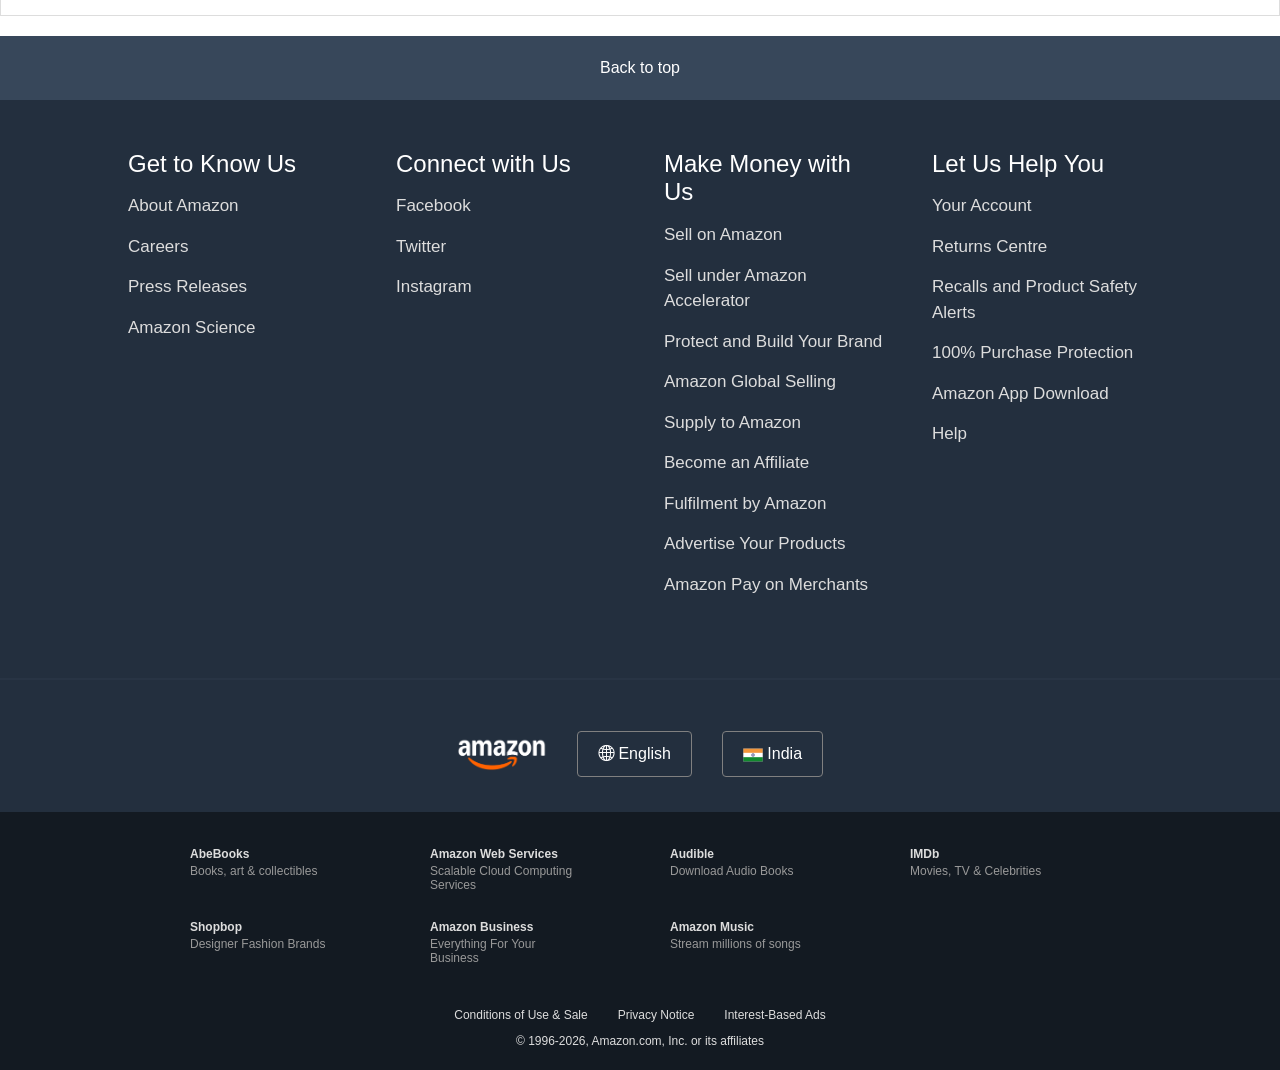
==== commit b31d4bbf: "added repo path to liked page" ====
--- a/index.html
+++ b/index.html
@@ -56,7 +56,7 @@
     </a>
 
 
-    <a href="addToCart.html" class="cart-link">
+    <a href="AddToCart.html" class="cart-link">
       <div class="cart"><img src="./images/cart.png" alt=""> <span id="cartCount">0</span><b>Cart</b></div>
     </a>
   </nav>
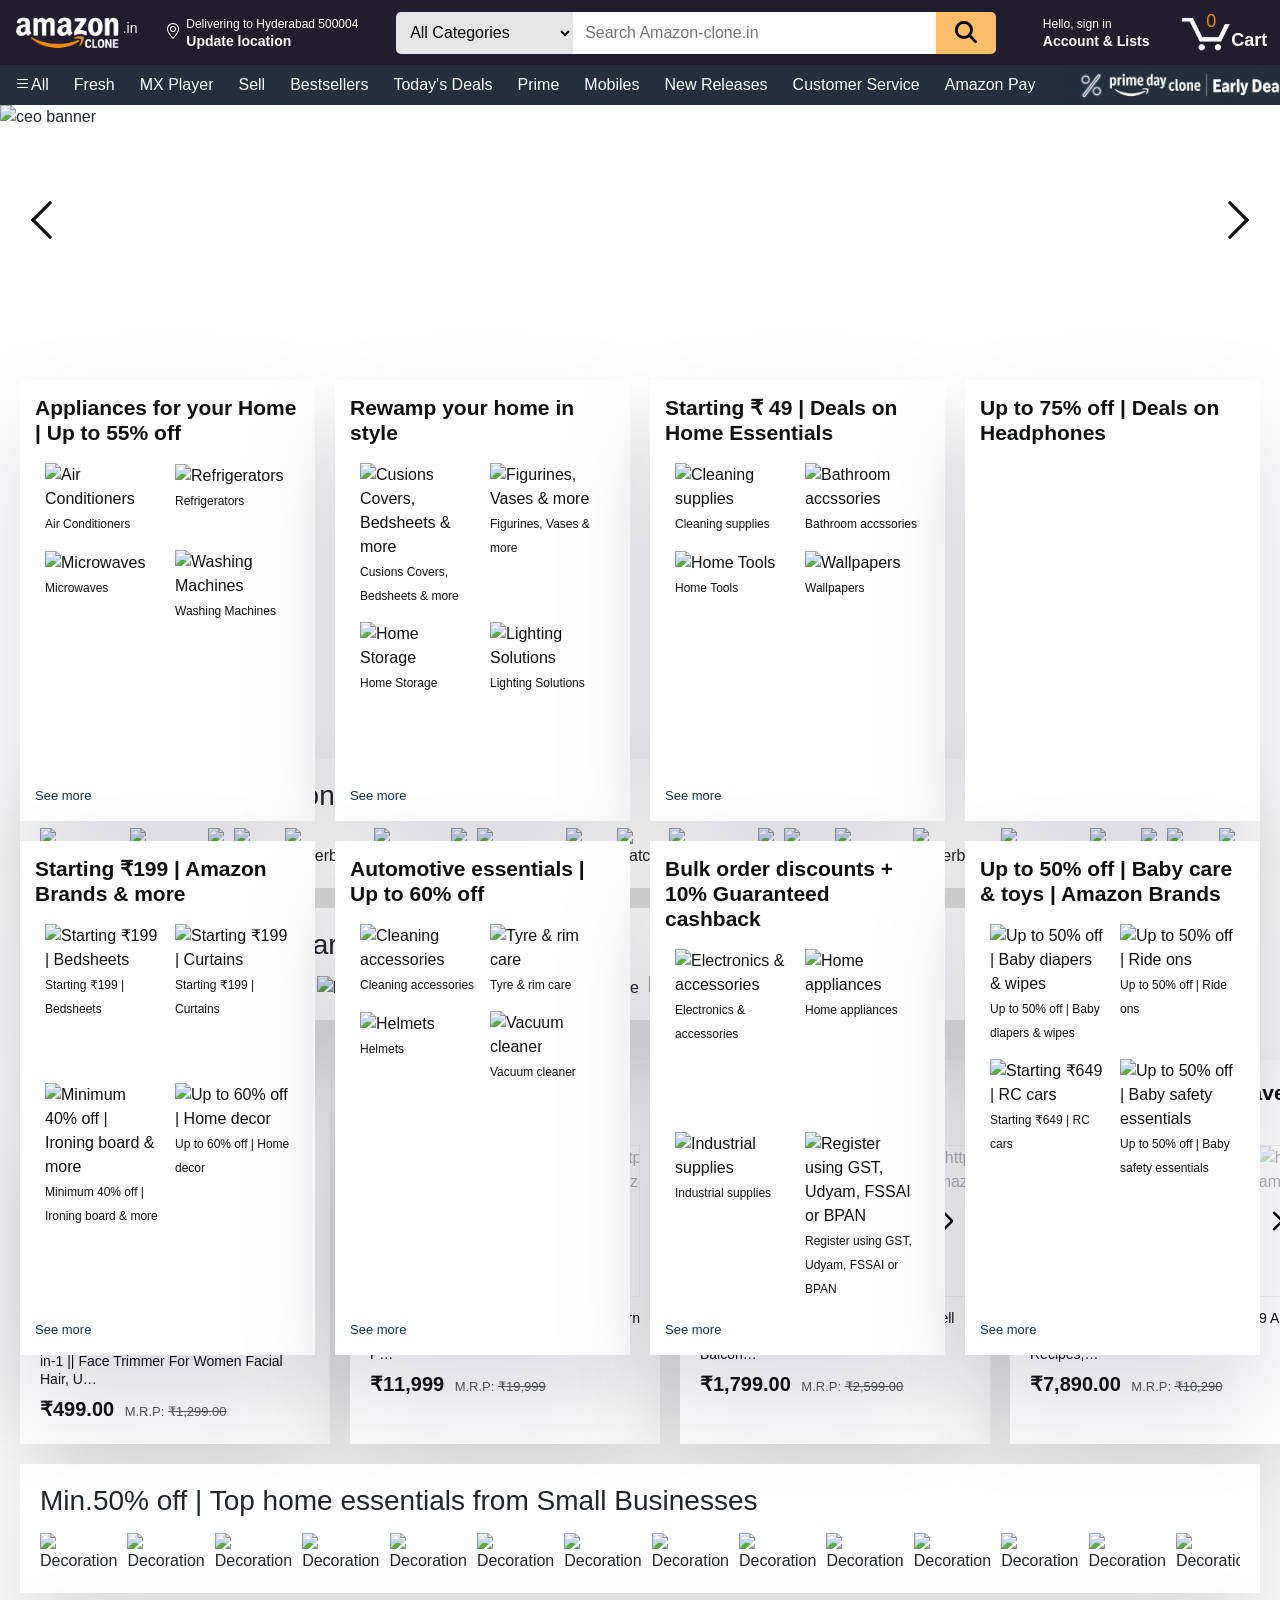
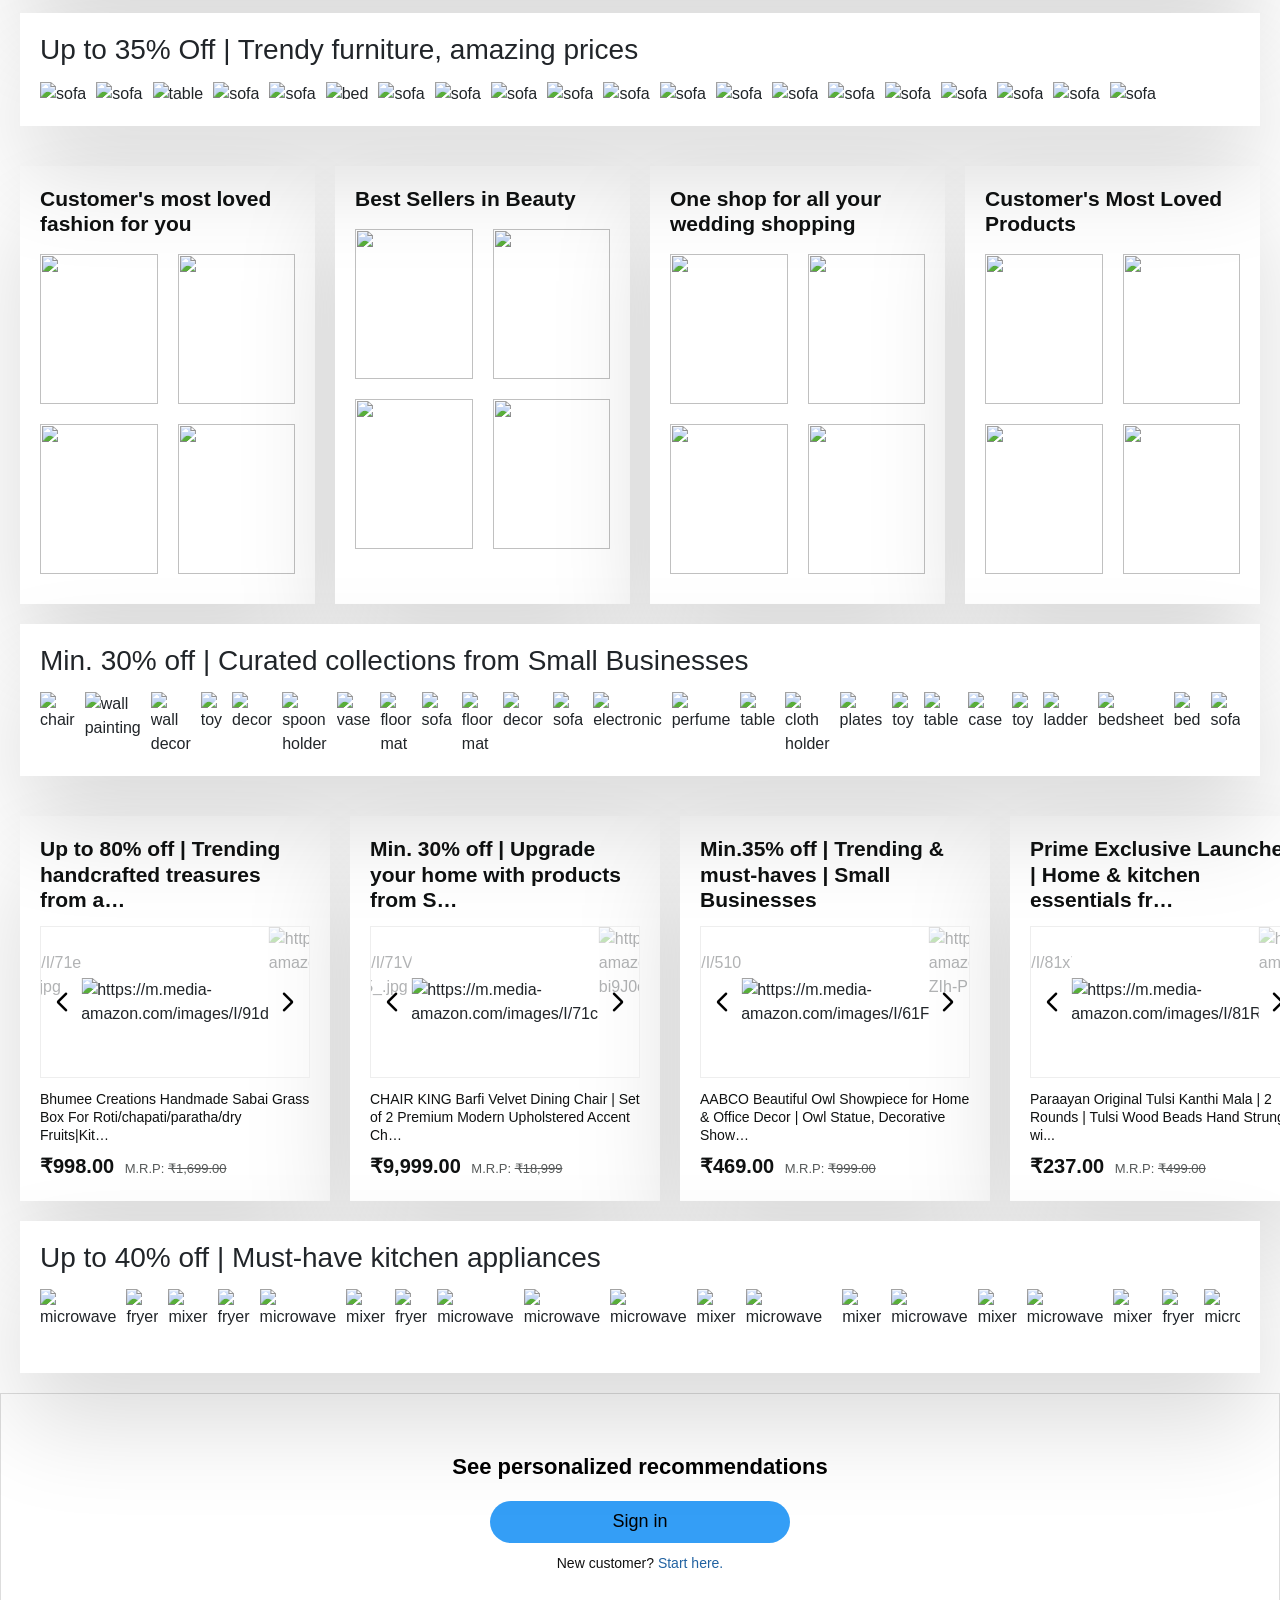
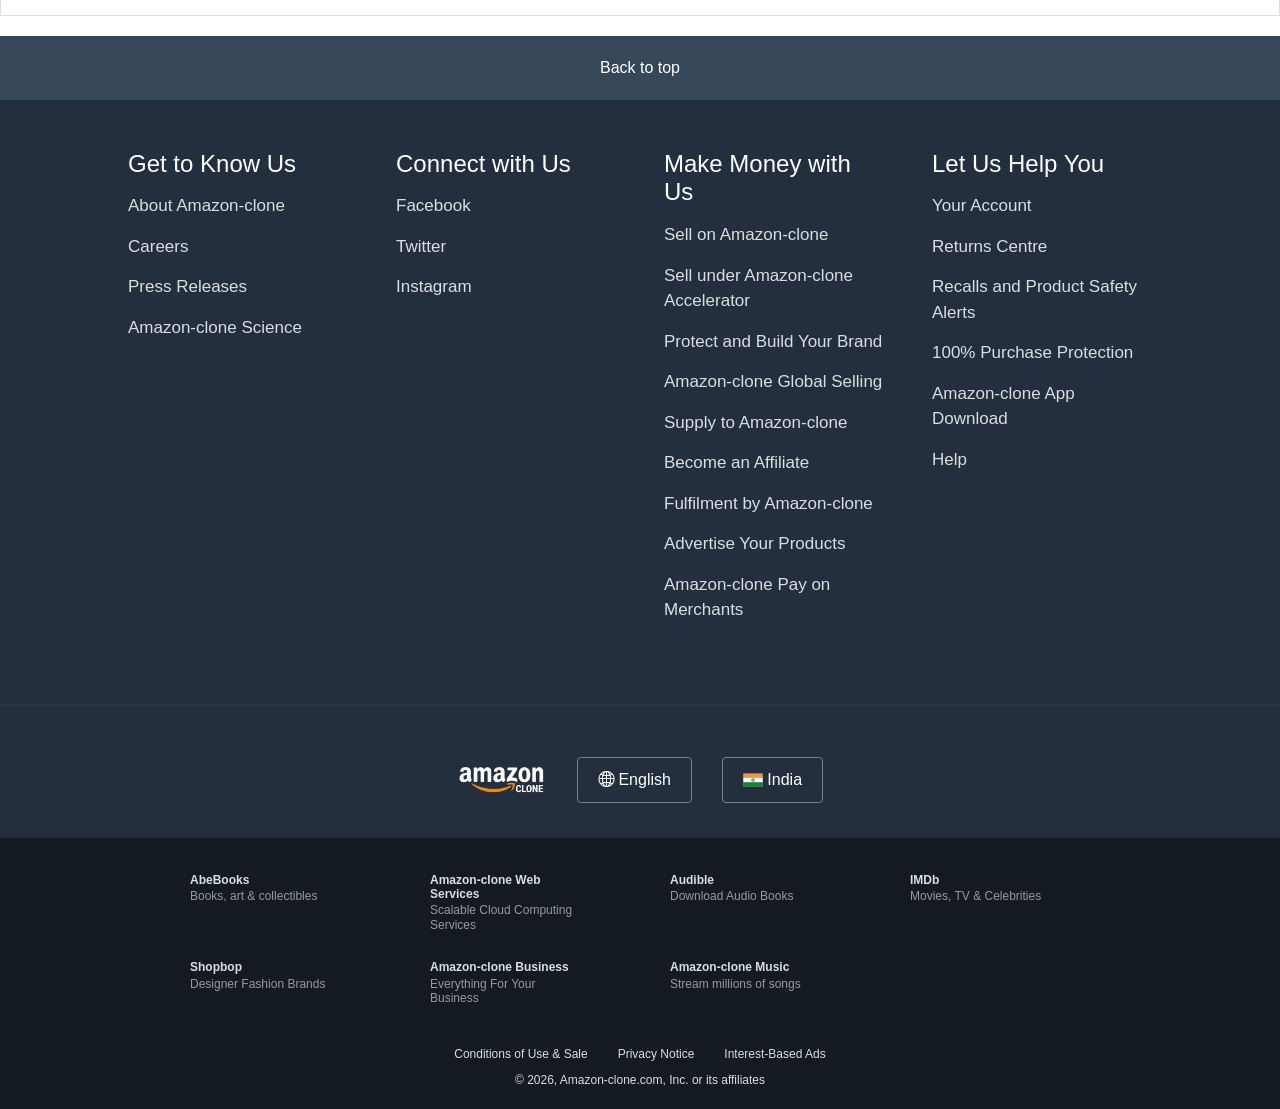
==== commit 10a3d478: "first commit" ====
--- a/index.html
+++ b/index.html
@@ -22,7 +22,7 @@
 <body>
   <nav class="navbar-section">
     <a href="./" class="nav-logo">
-      <img src="./images/amazon-white-logo.png" />
+      <img src="./images/amazon-clone-white.png" />
       <span>.in</span>
     </a>
 
@@ -44,11 +44,11 @@
         <option value="Kitchen Appliances">Kitchen Appliances</option>
         <option value="Furniture">Furniture</option>
       </select>
-      <input type="text" id="searchInput" placeholder="Search Amazon.in" />
+      <input type="text" id="searchInput" placeholder="Search Amazon-clone.in" />
       <button id="searchButton" type="button"><i class="fa-solid fa-magnifying-glass"></i></button>
     </div>
 
-    <a href="login.html">
+    <a href="./login.html">
       <div id="accountNav">
         <p>Hello, sign in</p>
         <h4>Account & Lists</h4>
@@ -56,7 +56,7 @@
     </a>
 
 
-    <a href="AddToCart.html" class="cart-link">
+    <a href="./AddToCart.html" class="cart-link">
       <div class="cart"><img src="./images/cart.png" alt=""> <span id="cartCount">0</span><b>Cart</b></div>
     </a>
   </nav>
@@ -83,7 +83,7 @@
       </div>
     </div>
     <div class="prime">
-      <img src="./images/primeDay.jpg" height="30px" alt="">
+      <img src="./images/prime-day-clone.png" height="30px" alt="">
     </div>
   </div>
 
@@ -166,10 +166,10 @@
     <div class="footer-links">
       <div class="column">
         <h4>Get to Know Us</h4>
-        <a href="#">About Amazon</a>
+        <a href="#">About Amazon-clone</a>
         <a href="#">Careers</a>
         <a href="#">Press Releases</a>
-        <a href="#">Amazon Science</a>
+        <a href="#">Amazon-clone Science</a>
       </div>
 
       <div class="column">
@@ -181,15 +181,15 @@
 
       <div class="column">
         <h4>Make Money with Us</h4>
-        <a href="#">Sell on Amazon</a>
-        <a href="#">Sell under Amazon Accelerator</a>
+        <a href="#">Sell on Amazon-clone</a>
+        <a href="#">Sell under Amazon-clone Accelerator</a>
         <a href="#">Protect and Build Your Brand</a>
-        <a href="#">Amazon Global Selling</a>
-        <a href="#">Supply to Amazon</a>
+        <a href="#">Amazon-clone Global Selling</a>
+        <a href="#">Supply to Amazon-clone</a>
         <a href="#">Become an Affiliate</a>
-        <a href="#">Fulfilment by Amazon</a>
+        <a href="#">Fulfilment by Amazon-clone</a>
         <a href="#">Advertise Your Products</a>
-        <a href="#">Amazon Pay on Merchants</a>
+        <a href="#">Amazon-clone Pay on Merchants</a>
       </div>
 
       <div class="column">
@@ -198,7 +198,7 @@
         <a href="#">Returns Centre</a>
         <a href="#">Recalls and Product Safety Alerts</a>
         <a href="#">100% Purchase Protection</a>
-        <a href="#">Amazon App Download</a>
+        <a href="#">Amazon-clone App Download</a>
         <a href="#">Help</a>
       </div>
     </div>
@@ -206,7 +206,7 @@
     <hr />
 
     <div class="footer-bottom">
-      <img src="./images/amazon-white-logo.png" width="90px" />
+      <img src="./images/amazon-clone-white.png" width="90px" />
       <button class="btn"><i class="bi bi-globe2"></i> English</button>
       <button class="btn"><img src="./images/flag.png" width="20px" alt=""> India</button>
     </div>
@@ -214,32 +214,32 @@
 
   <div class="nav-footer">
     <div class="nav-footer-links">
-      <a href="https://www.abebooks.com">
+      <a href="#">
         <h5>AbeBooks</h5>
         <span>Books, art & collectibles</span>
       </a>
-      <a href="https://aws.amazon.com">
-        <h5>Amazon Web Services</h5>
+      <a href="#">
+        <h5>Amazon-clone Web Services</h5>
         <span>Scalable Cloud Computing Services</span>
       </a>
-      <a href="https://www.audible.in">
+      <a href="#">
         <h5>Audible</h5>
         <span>Download Audio Books</span>
       </a>
-      <a href="https://www.imdb.com">
+      <a href="#">
         <h5>IMDb</h5>
         <span>Movies, TV & Celebrities</span>
       </a>
-      <a href="https://www.shopbop.com">
+      <a href="#">
         <h5>Shopbop</h5>
         <span>Designer Fashion Brands</span>
       </a>
-      <a href="https://business.amazon.in">
-        <h5>Amazon Business</h5>
+      <a href="#">
+        <h5>Amazon-clone Business</h5>
         <span>Everything For Your Business</span>
       </a>
-      <a href="https://www.amazon.in/music">
-        <h5>Amazon Music</h5>
+      <a href="#">
+        <h5>Amazon-clone Music</h5>
         <span>Stream millions of songs</span>
       </a>
     </div>
@@ -248,7 +248,7 @@
       <a href="#">Privacy Notice</a>
       <a href="#">Interest-Based Ads</a>
     </div>
-    <t class="copyright">© 1996-2026, Amazon.com, Inc. or its affiliates</t>
+    <t class="copyright">© 2026, Amazon-clone.com, Inc. or its affiliates</t>
   </div>
 
 
--- a/style.css
+++ b/style.css
@@ -679,16 +679,18 @@
 .signin-btn {
     width: 300px;
     height: 42px;
-    background: #ffd814;
+    background: #349ef6;
     border: none;
     border-radius: 25px;
     font-size: 18px;
+    font-weight: 500;
     cursor: pointer;
     margin-bottom: 10px;
+    transition: all 0.5s ease-in-out;
 }
 
 .signin-btn:hover {
-    background: #f7ca00;
+    background: #59cef8;
 }
 
 .signin-section p {
@@ -970,14 +972,15 @@
         margin: 10px 0 0;
     }
 
-    .tabs div{
-        display:none;
-        font-size:18px;
-    }
-
-    .tabs div:nth-child(1){
-        display:block;
-    }
+    .tabs div {
+        display: none;
+        font-size: 18px;
+    }
+
+    .tabs div:nth-child(1) {
+        display: block;
+    }
+
     .carousel {
         margin-bottom: 1650px;
     }
@@ -1028,30 +1031,48 @@
 
 @media (max-width: 768px) {
 
-    .hero-container{
+    .hero-container {
         height: 3180px;
     }
-     .carousel {
+
+    .carousel {
         margin-bottom: 0px;
     }
 
-   .carousel-control-prev,
-.carousel-control-next {
-    height: 180px;
-    scale: 0.5;
-}
+    .carousel-control-prev,
+    .carousel-control-next {
+        height: 180px;
+        scale: 0.5;
+    }
 
     .banner-deal-section {
         /* top:250px; */
         position: relative;
         grid-template-columns: 1fr;
         padding: 0 50px;
-        margin-top:-250px;
-    }
-
- .deal-container h3{
-    font-size:10px;
- }
+        margin-top: -250px;
+    }
+
+    .deal-container h3 {
+        font-size: 10px;
+    }
+
+    .nav-search-bar select {
+        max-width: 90px;
+        font-size: 13px;
+        padding: 8px 4px;
+    }
+
+    .nav-search-bar input {
+        min-width: 0;
+        padding: 10px 8px;
+        font-size: 14px;
+    }
+
+    .nav-search-bar button {
+        width: 44px;
+        font-size: 18px;
+    }
 
     .carousel-card-container1,
     .carousel-card-container2,
@@ -1060,10 +1081,11 @@
         padding: 0 15px;
     }
 
-    .carousel-card h3{
+    .carousel-card h3 {
         font-size: 18px;
     }
-    .carousel-card img{
+
+    .carousel-card img {
         height: 100px;
     }
 
@@ -1084,80 +1106,4 @@
     .search-results-grid {
         grid-template-columns: repeat(auto-fill, minmax(140px, 1fr));
     }
-}
-
-/* @media (max-width: 576px) {
-
-    .navbar-section {
-        padding: 8px;
-        gap: 8px;
-    }
-
-    .nav-logo img {
-        width: 80px;
-    }
-
-    .nav-search-bar select {
-        max-width: 90px;
-        font-size: 13px;
-        padding: 8px 4px;
-    }
-
-    .nav-search-bar input {
-        min-width: 0;
-        padding: 10px 8px;
-        font-size: 14px;
-    }
-
-    .nav-search-bar button {
-        width: 44px;
-        font-size: 18px;
-    }
-
-    #accountNav p,
-    #accountNav h4 {
-        font-size: 11px;
-    }
-
-    .cart {
-        font-size: 15px;
-    }
-
-    .tabs {
-        gap: 12px;
-        font-size: 14px;
-    }
-
-    .carousel {
-        margin-bottom: 0;
-    }
-
-    .carousel::after,
-    .carousel-control-prev,
-    .carousel-control-next {
-        display: none;
-    }
-
-    .footer-bottom {
-        flex-direction: column;
-        gap: 15px;
-    }
-
-    .nav-footer-links {
-        grid-template-columns: 1fr;
-        width: 90%;
-    }
-
-    .terms_conditions {
-        flex-wrap: wrap;
-        gap: 12px;
-    }
-
-    .signin-section {
-        padding: 40px 15px 20px;
-    }
-
-    .signin-btn {
-        width: 100%;
-    }
-} */+}
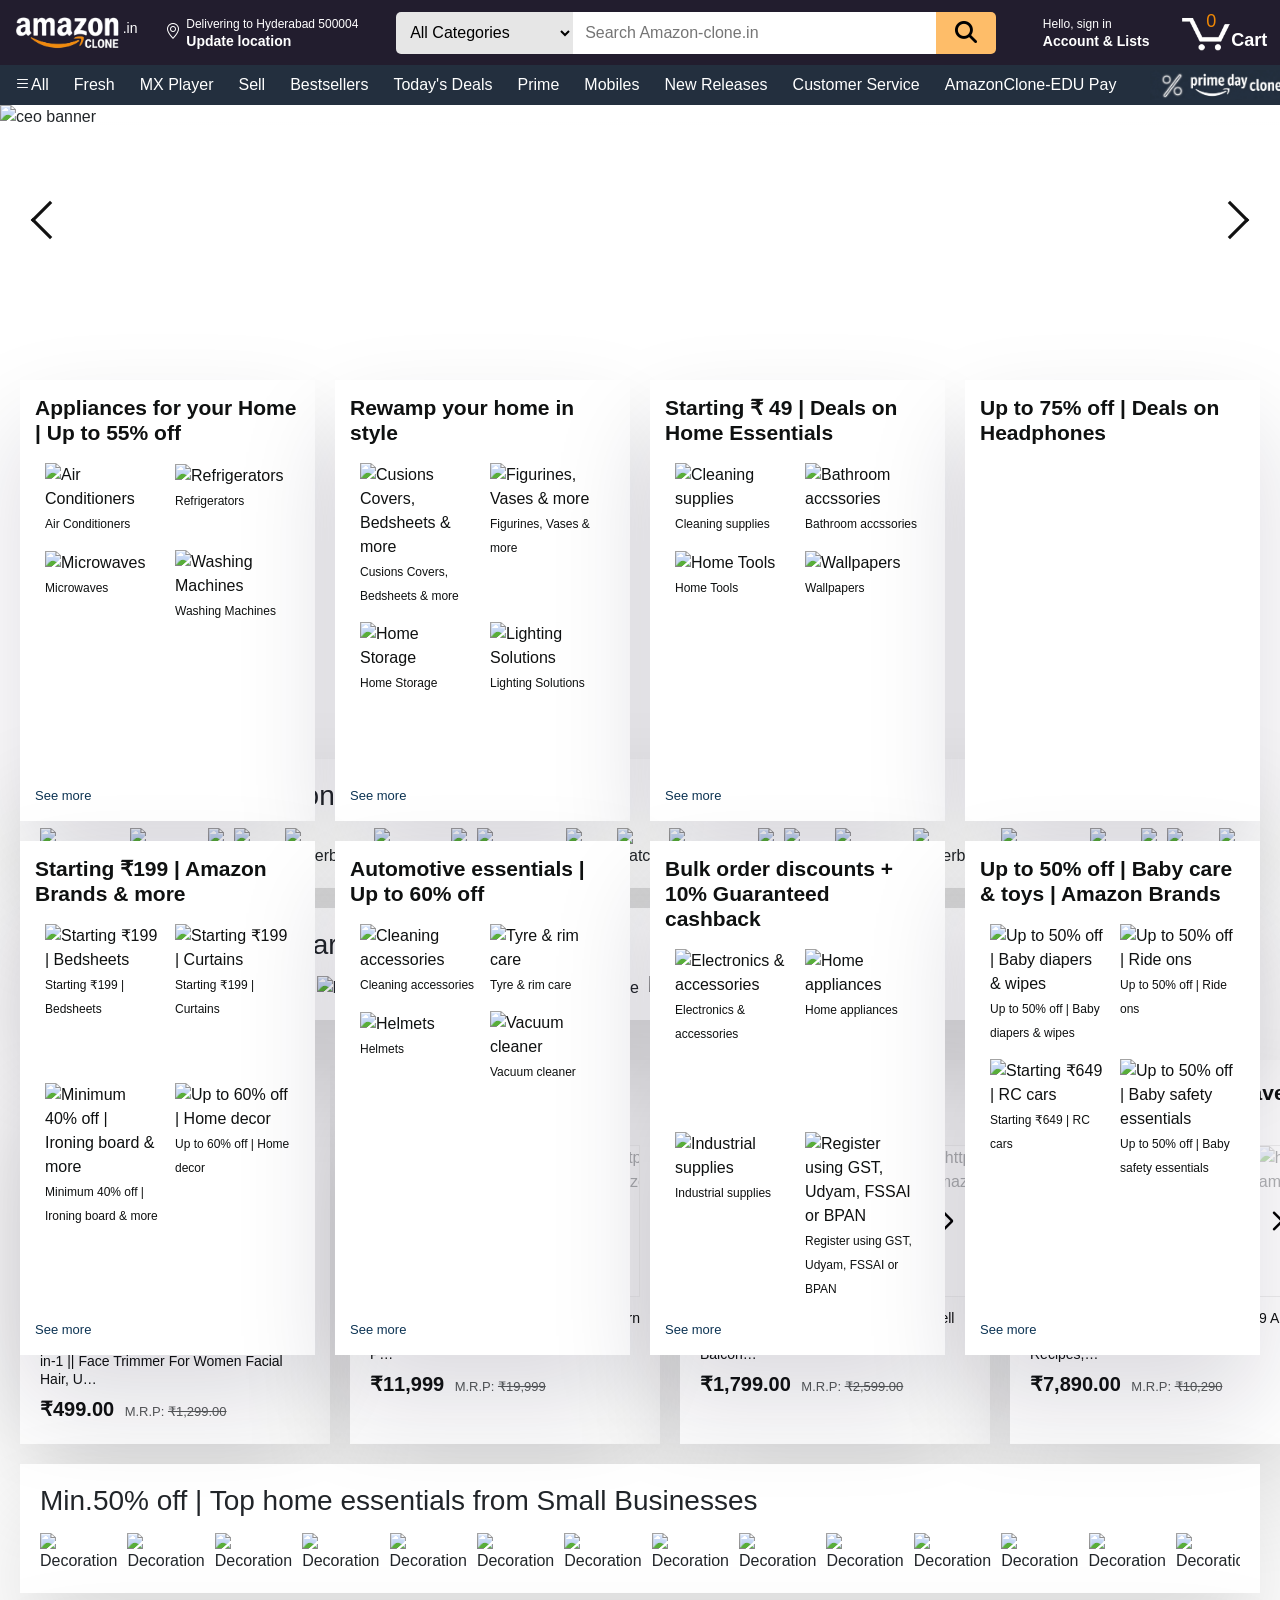
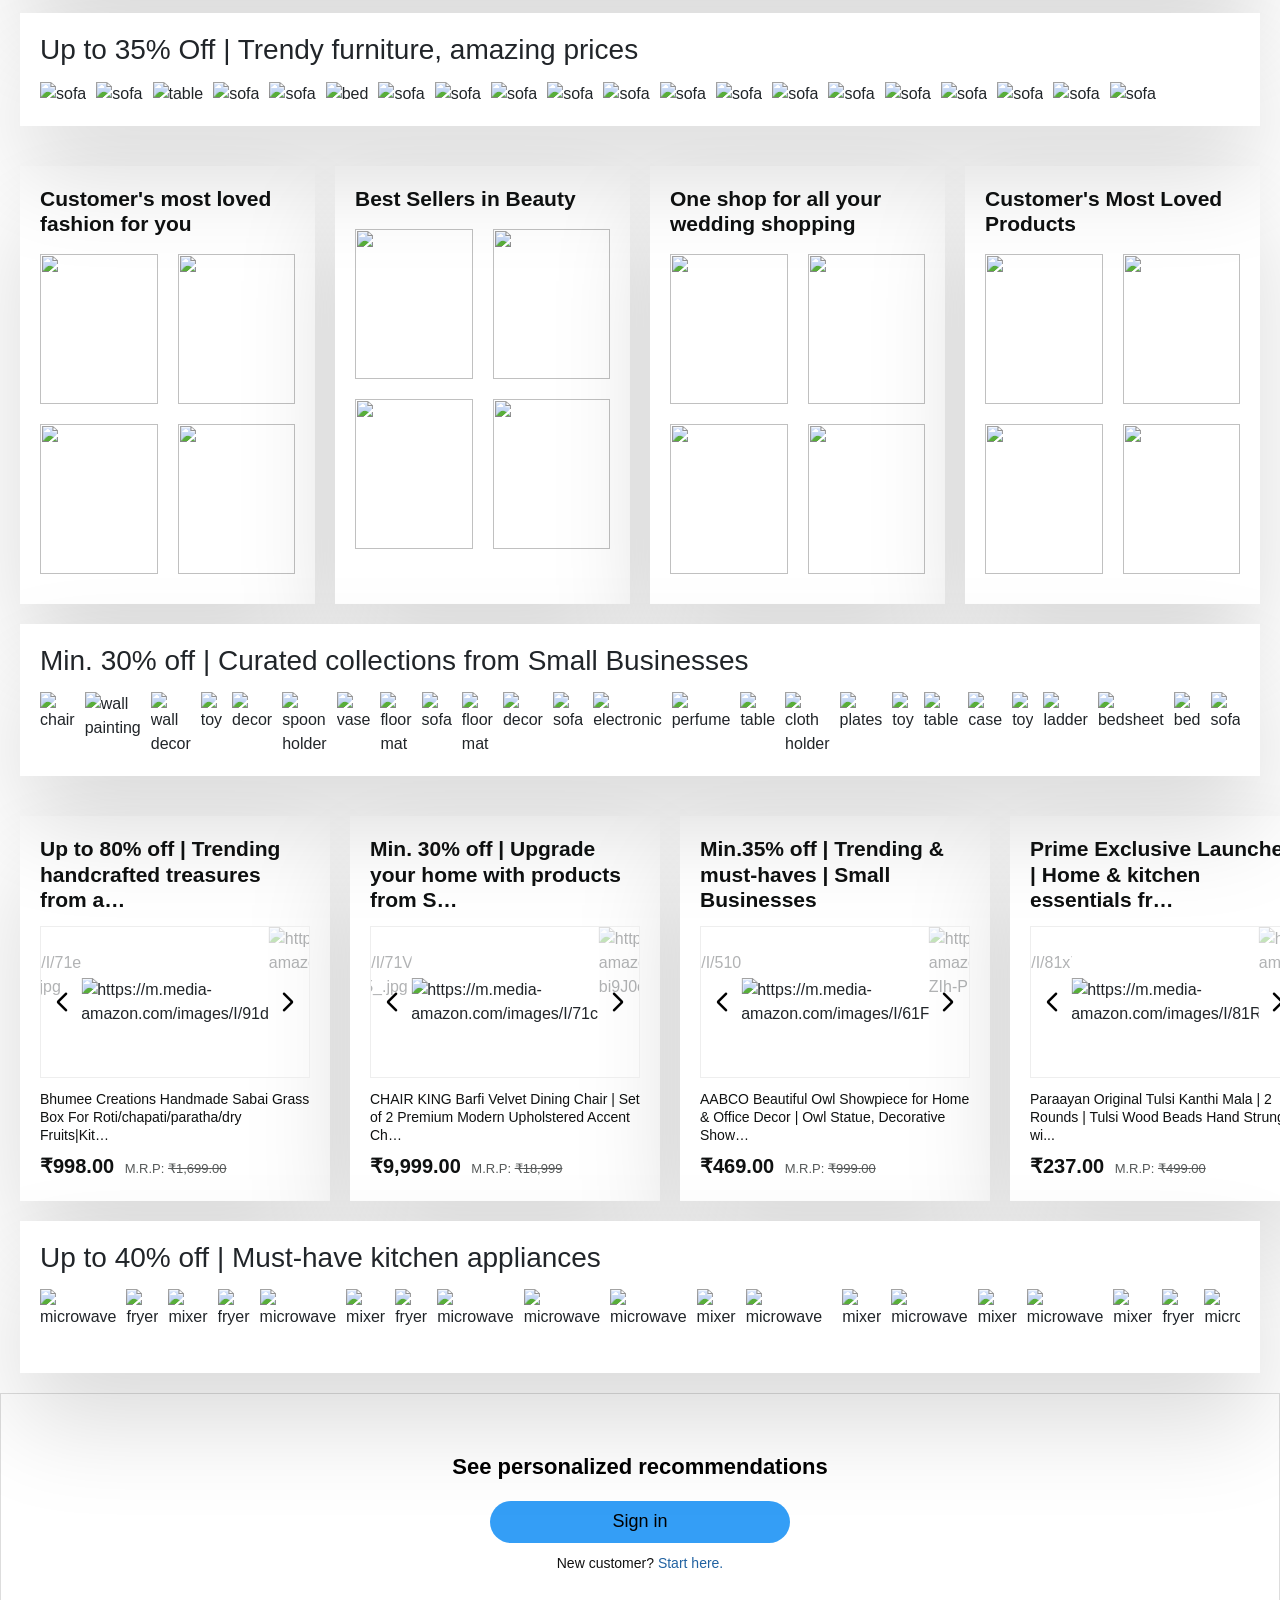
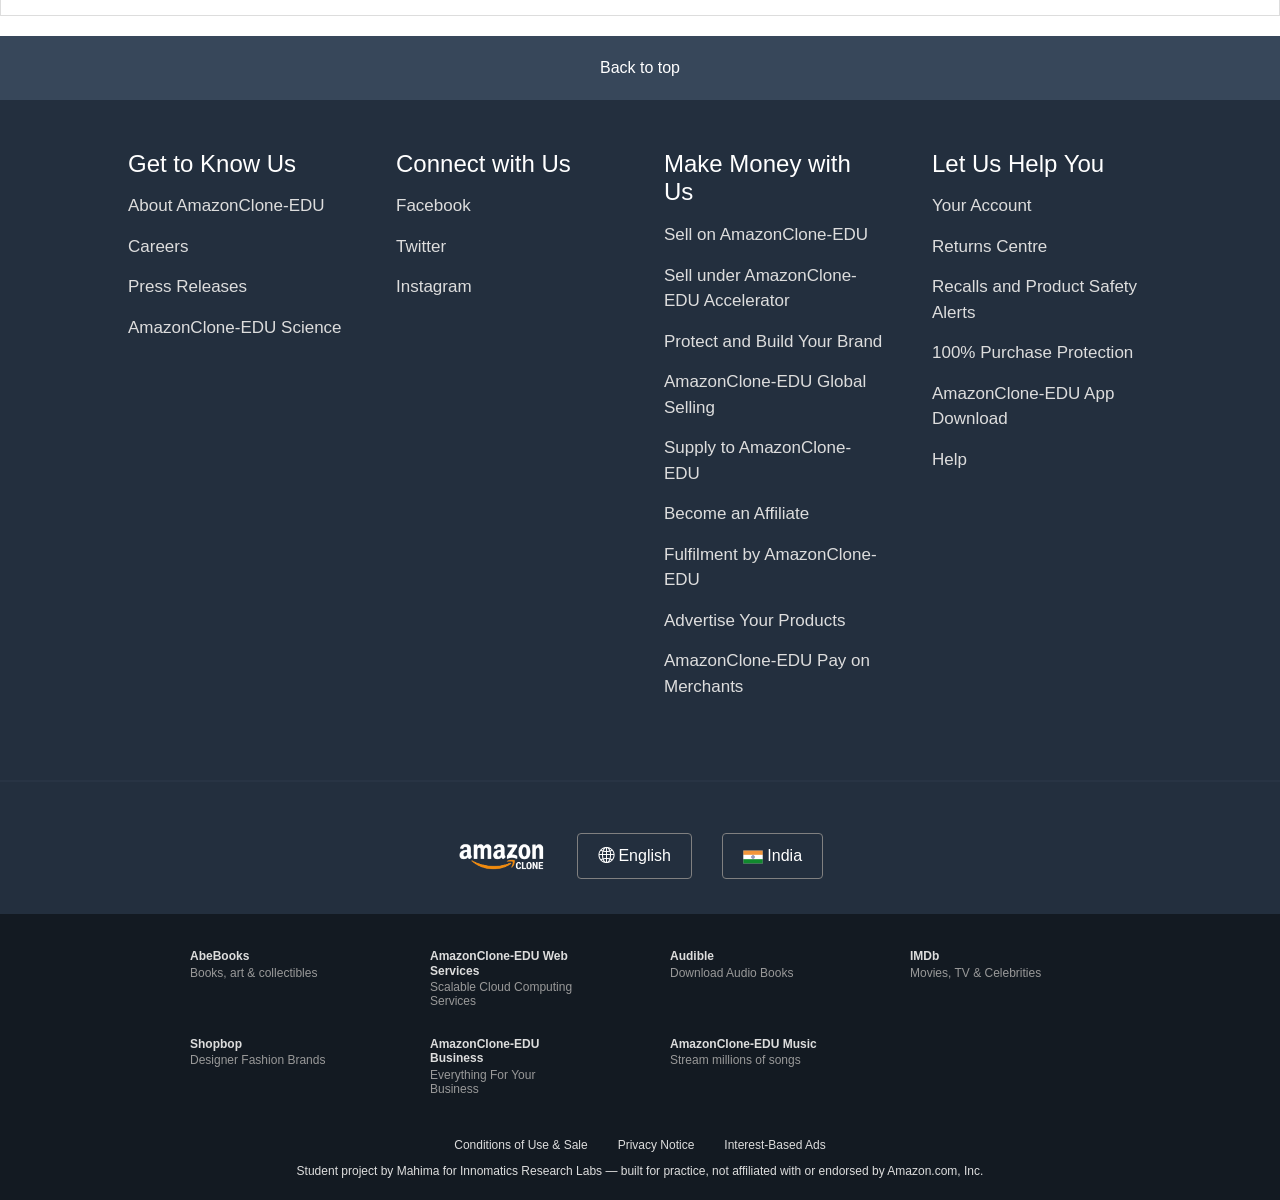
==== commit 8314c532: "changes for differentiating from original site" ====
--- a/index.html
+++ b/index.html
@@ -4,7 +4,7 @@
 <head>
   <meta charset="UTF-8" />
   <meta name="viewport" content="width=device-width, initial-scale=1.0" />
-  <title>Amazon</title>
+  <title>AmazonClone-EDU</title>
   <link rel="stylesheet" href="https://cdnjs.cloudflare.com/ajax/libs/font-awesome/6.4.2/css/all.min.css"
     integrity="sha512-z3gLpd7yknf1YoNbCzqRKc4qyor8gaKU1qmn+CShxbuBusANI9QpRohGBreCFkKxLhei6S9CQXFEbbKuqLg0DA=="
     crossorigin="anonymous" referrerpolicy="no-referrer" />
@@ -73,7 +73,7 @@
       <div>Mobiles</div>
       <div>New Releases</div>
       <div>Customer Service</div>
-      <div>Amazon Pay</div>
+      <div>AmazonClone-EDU Pay</div>
 
       <!-- hidden dropdowns -->
       <div class="flesh-downdown">
@@ -166,10 +166,10 @@
     <div class="footer-links">
       <div class="column">
         <h4>Get to Know Us</h4>
-        <a href="#">About Amazon-clone</a>
+        <a href="#">About AmazonClone-EDU</a>
         <a href="#">Careers</a>
         <a href="#">Press Releases</a>
-        <a href="#">Amazon-clone Science</a>
+        <a href="#">AmazonClone-EDU Science</a>
       </div>
 
       <div class="column">
@@ -181,15 +181,15 @@
 
       <div class="column">
         <h4>Make Money with Us</h4>
-        <a href="#">Sell on Amazon-clone</a>
-        <a href="#">Sell under Amazon-clone Accelerator</a>
+        <a href="#">Sell on AmazonClone-EDU</a>
+        <a href="#">Sell under AmazonClone-EDU Accelerator</a>
         <a href="#">Protect and Build Your Brand</a>
-        <a href="#">Amazon-clone Global Selling</a>
-        <a href="#">Supply to Amazon-clone</a>
+        <a href="#">AmazonClone-EDU Global Selling</a>
+        <a href="#">Supply to AmazonClone-EDU</a>
         <a href="#">Become an Affiliate</a>
-        <a href="#">Fulfilment by Amazon-clone</a>
+        <a href="#">Fulfilment by AmazonClone-EDU</a>
         <a href="#">Advertise Your Products</a>
-        <a href="#">Amazon-clone Pay on Merchants</a>
+        <a href="#">AmazonClone-EDU Pay on Merchants</a>
       </div>
 
       <div class="column">
@@ -198,7 +198,7 @@
         <a href="#">Returns Centre</a>
         <a href="#">Recalls and Product Safety Alerts</a>
         <a href="#">100% Purchase Protection</a>
-        <a href="#">Amazon-clone App Download</a>
+        <a href="#">AmazonClone-EDU App Download</a>
         <a href="#">Help</a>
       </div>
     </div>
@@ -219,7 +219,7 @@
         <span>Books, art & collectibles</span>
       </a>
       <a href="#">
-        <h5>Amazon-clone Web Services</h5>
+        <h5>AmazonClone-EDU Web Services</h5>
         <span>Scalable Cloud Computing Services</span>
       </a>
       <a href="#">
@@ -235,11 +235,11 @@
         <span>Designer Fashion Brands</span>
       </a>
       <a href="#">
-        <h5>Amazon-clone Business</h5>
+        <h5>AmazonClone-EDU Business</h5>
         <span>Everything For Your Business</span>
       </a>
       <a href="#">
-        <h5>Amazon-clone Music</h5>
+        <h5>AmazonClone-EDU Music</h5>
         <span>Stream millions of songs</span>
       </a>
     </div>
@@ -248,7 +248,7 @@
       <a href="#">Privacy Notice</a>
       <a href="#">Interest-Based Ads</a>
     </div>
-    <t class="copyright">© 2026, Amazon-clone.com, Inc. or its affiliates</t>
+    <t class="copyright">Student project by Mahima for Innomatics Research Labs — built for practice, not affiliated with or endorsed by Amazon.com, Inc.</t>
   </div>
 
 
